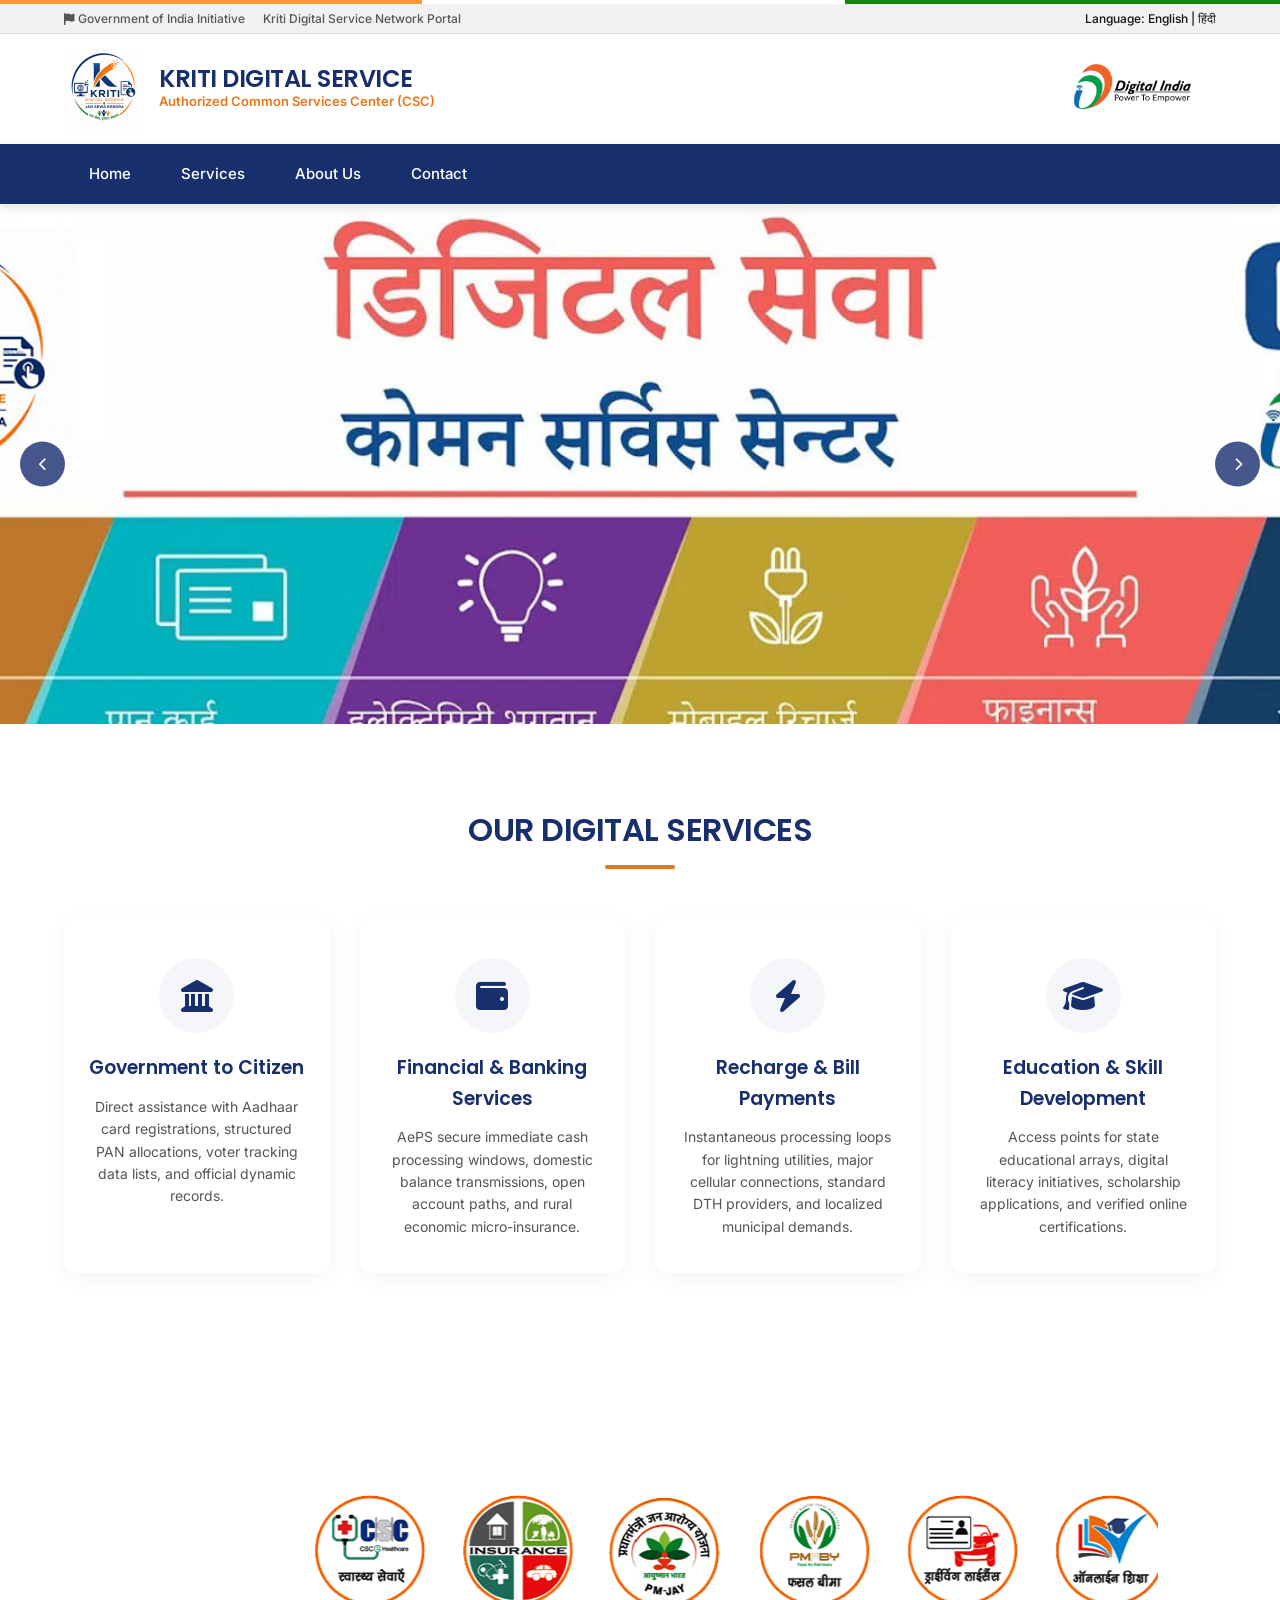
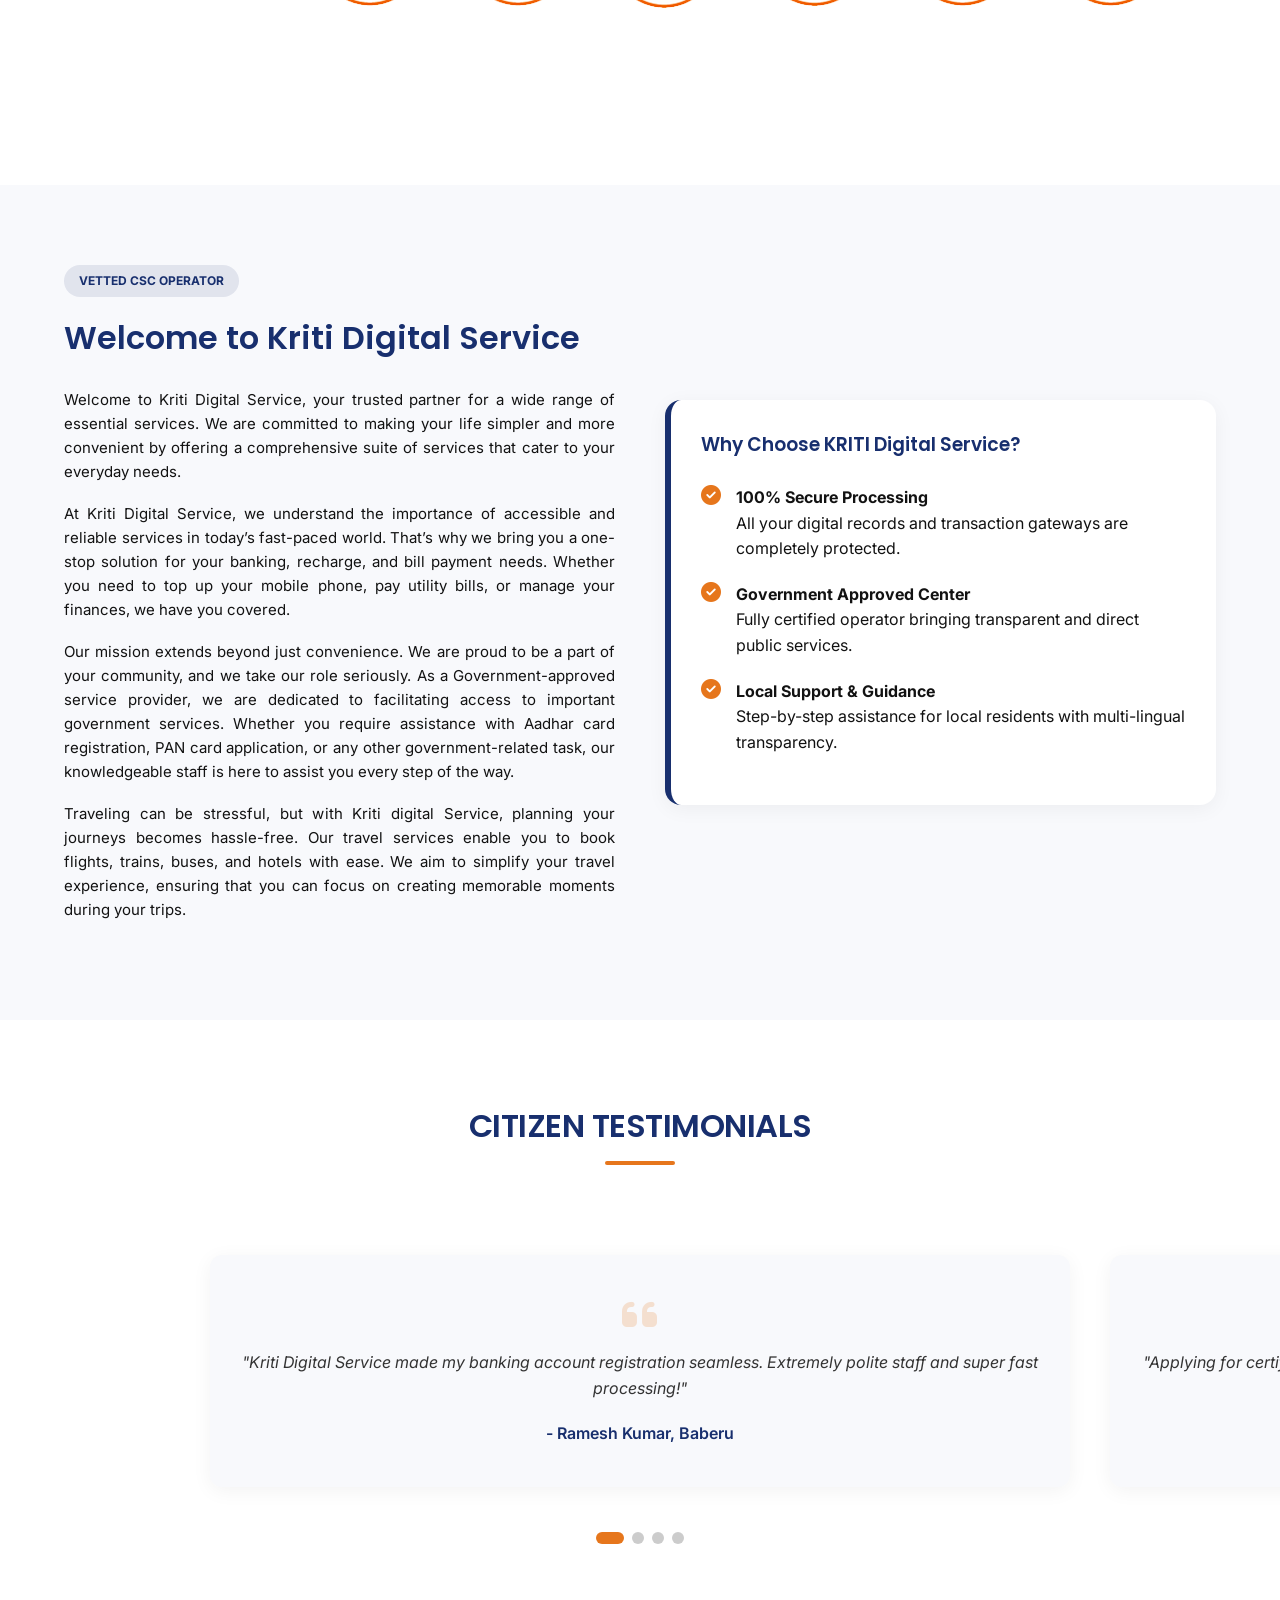
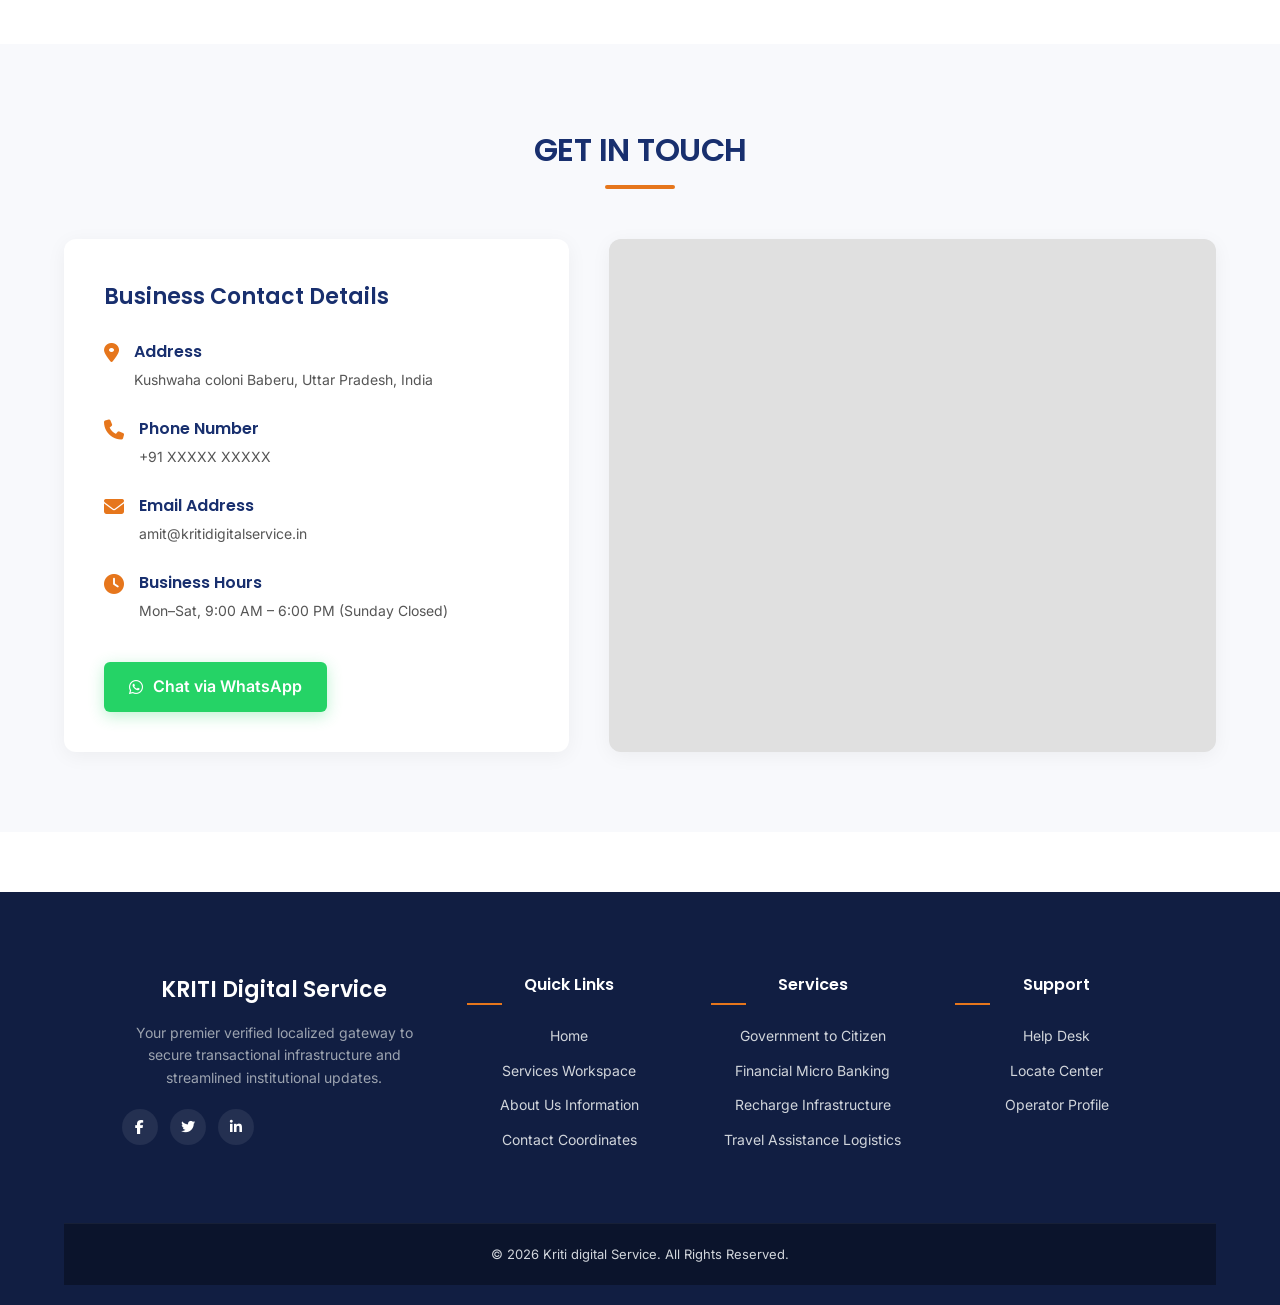
==== kritidigitalservice/index.html @ 4e26a3b1 "update new website" ====
<!DOCTYPE html>
<html lang="en">
<head>
    <meta charset="UTF-8">
    <meta name="viewport" content="width=device-width, initial-scale=1.0">
    <title>KRITI Digital Service - Kriti Digital Service Portal</title>
    <!-- FontAwesome for High Quality Government Style Icons -->
    <link rel="stylesheet" href="https://cdnjs.cloudflare.com/ajax/libs/font-awesome/6.4.0/css/all.min.css">
    <!-- Google Fonts for Professional Typography -->
    <link rel="preconnect" href="https://fonts.googleapis.com">
    <link rel="preconnect" href="https://fonts.gstatic.com" crossorigin>
    <link href="https://fonts.googleapis.com/css2?family=Inter:wght@400;500;600;700&family=Poppins:wght@500;600;700&display=swap" rel="stylesheet">
    <link rel="stylesheet" href="./style.css">
</head>
<body>

    <!-- Tricolor Government Visual Ribbon Accent -->
    <div class="gov-flag-strip"></div>
    <div class="gov-top-bar">
        <div class="gov-links">
            <span><i class="fa-solid fa-flag"></i> Government of India Initiative</span>
            <span>Kriti Digital Service Network Portal</span>
        </div>
        <div>Language: English | हिंदी</div>
    </div>

    <!-- Official Branding Header Workspace -->
    <header class="identity-header">
        <div class="logo-box">
            <!-- Left Logo requested by User matching exact file name -->
            <img src="./images/csc_center_logo.jpg" alt="KRITI Digital Service Logo" class="logo-left">
            <div class="header-title-text">
                <h1>KRITI Digital Service</h1>
                <p>Authorized Common Services Center (CSC)</p>
            </div>
        </div>
        <!-- Right Digital India/CSC emblem representation -->

         <div class="logo-box">
            <!-- Left Logo requested by User matching exact file name -->
            <img src="./images/Digital-india-black.jpg" alt="digital_india" class="logo-left">
        </div>
    </header>

    <!-- Navigation Bar Container Component -->
    <div class="navbar-container">
        <nav class="navbar">
            <button class="hamburger" id="menuToggle" aria-label="Toggle Menu">
                <i class="fa-solid fa-bars"></i>
            </button>
            <ul class="nav-menu" id="navMenu">
                <li class="nav-item"><a href="index.html">Home</a></li>
                <li class="nav-item"><a href="index.html#services">Services</a></li>
                <li class="nav-item"><a href="index.html#about">About Us</a></li>
                <li class="nav-item"><a href="index.html#contact">Contact</a></li>
            </ul>
        </nav>
    </div>

    <!-- Full-Width Hero Slider Presentation -->
    <section id="home" class="hero-section">
        <div class="slider-container">
            <!-- Slide 1: Government to Citizen -->
            <div class="slide active">
                <div class="slide-image-overlay"></div>
                <img src="./images/CSC-Banner1.jpg" alt="Government Services">
                <!-- <div class="slide-content">
                    <h2>Government to Citizen Services</h2>
                    <p>Apply flawlessly for Aadhaar tracking, PAN Cards, certificates, and critical government schemas instantly.</p>
                    <a href="#services" class="btn-cta">Explore Services</a>
                </div> -->
            </div>
            <!-- Slide 2: Financial Services -->
            <div class="slide">
                <div class="slide-image-overlay"></div>
                <img src="./images/CSC-Banner2.jpg" alt="Banking Services">
                <!-- <div class="slide-content">
                    <h2>Financial & Banking Access</h2>
                    <p>Secure micro-banking operations, safe cash deposits, micro-withdrawals, and multi-tier pension management paths.</p>
                    <a href="#services" class="btn-cta">View Details</a>
                </div> -->
            </div>
            <!-- Slide 3: Utilities & Payments -->
            <div class="slide">
                <div class="slide-image-overlay"></div>
                <img src="./images/CSC-Banner3.jpg" alt="Recharges and Bill Payments">
                <!-- <div class="slide-content">
                    <h2>Instant Utilities & Recharges</h2>
                    <p>Fulfill electricity metrics, pipeline water distribution bills, mobile connections, and broadband configurations.</p>
                    <a href="#services" class="btn-cta">Pay Bills Now</a>
                </div> -->
            </div>
        </div>
        <button class="slider-btn prev-btn" id="prevSlide"><i class="fa-solid fa-chevron-left"></i></button>
        <button class="slider-btn next-btn" id="nextSlide"><i class="fa-solid fa-chevron-right"></i></button>
    </section>

    <!-- Modern Core Services Grid View Section -->
    <section id="services" class="section-padding">
        <div class="section-title">
            <h2>Our Digital Services</h2>
        </div>
        <div class="services-grid">
            <div class="service-card fade-in-up">
                <div class="service-icon-box"><i class="fa-solid fa-landmark"></i></div>
                <h3>Government to Citizen</h3>
                <p>Direct assistance with Aadhaar card registrations, structured PAN allocations, voter tracking data lists, and official dynamic records.</p>
            </div>
            <div class="service-card fade-in-up">
                <div class="service-icon-box"><i class="fa-solid fa-wallet"></i></div>
                <h3>Financial & Banking Services</h3>
                <p>AePS secure immediate cash processing windows, domestic balance transmissions, open account paths, and rural economic micro-insurance.</p>
            </div>
            <div class="service-card fade-in-up">
                <div class="service-icon-box"><i class="fa-solid fa-bolt"></i></div>
                <h3>Recharge & Bill Payments</h3>
                <p>Instantaneous processing loops for lightning utilities, major cellular connections, standard DTH providers, and localized municipal demands.</p>
            </div> 
            <div class="service-card fade-in-up">
                <div class="service-icon-box"><i class="fa-solid fa-graduation-cap"></i></div>
                <h3>Education & Skill Development</h3>
                <p>Access points for state educational arrays, digital literacy initiatives, scholarship applications, and verified online certifications.</p>
            </div>
        </div>
        <div class="section-padding">
            <marquee behavior="scroll" direction="left" scrollamount="4" class="services-marquee"> 
            <img src="./images/service1.png" alt="Our Services" class="services-graphic fade-in-up">
            </marquee>
              <marquee behavior="scroll" direction="right" scrollamount="6" class="services-marquee"> 
            <img src="./images/service2.png" alt="Our Services" class="services-graphic fade-in-up">
            </marquee>
        </div>
    </section>

    <!-- Comprehensive Professional About Us Segment -->
    <section id="about" class="section-padding about-section">
        <div class="about-wrapper">
            <div class="about-content fade-in-up">
                <div class="gov-badge">Vetted CSC Operator</div>
                <h2 style="margin-bottom: 25px; font-size: 32px;">Welcome to Kriti Digital Service</h2>
                <p>Welcome to Kriti Digital Service, your trusted partner for a wide range of essential services. We are committed to making your life simpler and more convenient by offering a comprehensive suite of services that cater to your everyday needs.</p>
                <p>At Kriti Digital Service, we understand the importance of accessible and reliable services in today’s fast-paced world. That’s why we bring you a one-stop solution for your banking, recharge, and bill payment needs. Whether you need to top up your mobile phone, pay utility bills, or manage your finances, we have you covered.</p>
                <p>Our mission extends beyond just convenience. We are proud to be a part of your community, and we take our role seriously. As a Government-approved service provider, we are dedicated to facilitating access to important government services. Whether you require assistance with Aadhar card registration, PAN card application, or any other government-related task, our knowledgeable staff is here to assist you every step of the way.</p>
                <p>Traveling can be stressful, but with Kriti digital Service, planning your journeys becomes hassle-free. Our travel services enable you to book flights, trains, buses, and hotels with ease. We aim to simplify your travel experience, ensuring that you can focus on creating memorable moments during your trips.</p>
                <!-- <p>What sets us apart is our unwavering commitment to customer satisfaction. We believe that excellent service is the cornerstone of our business, and we continually strive to exceed your expectations. Our dedicated team is always ready to assist you, whether you have a query, need assistance with a transaction, or require guidance on any of our services.</p> -->
            </div>
            <div class="about-graphic-box fade-in-up">
                 <h3 style="margin-bottom: 15px;">Why Choose KRITI Digital Service?</h3>
                <ul style="list-style: none; padding-top: 10px;">
                    <li style="margin-bottom: 20px; display: flex; gap: 15px;"><i class="fa-solid fa-circle-check" style="color: var(--secondary-color); font-size: 20px;"></i> <div><strong>100% Secure Processing</strong><br>All your digital records and transaction gateways are completely protected.</div></li>
                    <li style="margin-bottom: 20px; display: flex; gap: 15px;"><i class="fa-solid fa-circle-check" style="color: var(--secondary-color); font-size: 20px;"></i> <div><strong>Government Approved Center</strong><br>Fully certified operator bringing transparent and direct public services.</div></li>
                    <li style="margin-bottom: 20px; display: flex; gap: 15px;"><i class="fa-solid fa-circle-check" style="color: var(--secondary-color); font-size: 20px;"></i> <div><strong>Local Support & Guidance</strong><br>Step-by-step assistance for local residents with multi-lingual transparency.</div></li>
                </ul>
                
            </div>
        </div> 
    </section>

    <!-- Professional 4-Unit Testimonial Slider Workspace -->
    <section class="section-padding testimonials-section">
        <div class="section-title">
            <h2>Citizen Testimonials</h2>
        </div>
        <div class="testimonial-slider">
            <div class="testimonial-track" id="testimonialTrack">
                <!-- Slide 1 -->
                <div class="testimonial-slide">
                    <div class="testimonial-card">
                        <i class="fa-solid fa-quote-left quote-icon"></i>
                        <p class="testimonial-text">"Kriti Digital Service made my banking account registration seamless. Extremely polite staff and super fast processing!"</p>
                        <p class="testimonial-author">- Ramesh Kumar, Baberu</p>
                    </div>
                </div>
                <!-- Slide 2 -->
                <div class="testimonial-slide">
                    <div class="testimonial-card">
                        <i class="fa-solid fa-quote-left quote-icon"></i>
                        <p class="testimonial-text">"Applying for certificate updates used to take weeks. At this Kriti Digital Service, it was executed efficiently within minutes."</p>
                        <p class="testimonial-author">- Sunita Devi, Kushwaha Colony</p>
                    </div>
                </div>
                <!-- Slide 3 -->
                <div class="testimonial-slide">
                    <div class="testimonial-card">
                        <i class="fa-solid fa-quote-left quote-icon"></i>
                        <p class="testimonial-text">"I regularly visit Kriti Digital for utility electricity bill clearing and mobile network packages. Absolutely pristine transactions."</p>
                        <p class="testimonial-author">- Anil Prajapati, Local Trader</p>
                    </div>
                </div>
                <!-- Slide 4 -->
                <div class="testimonial-slide">
                    <div class="testimonial-card">
                        <i class="fa-solid fa-quote-left quote-icon"></i>
                        <p class="testimonial-text">"Outstanding planning assistance for long-distance train and travel documentation. Truly reliable support structure."</p>
                        <p class="testimonial-author">- Rajesh Singh, Teacher</p>
                    </div>
                </div>
            </div>
            <div class="testimonial-dots" id="testimonialDots"></div>
        </div>
    </section>

    <!-- Fully Operational Contact & Structural Map Segment -->
    <section id="contact" class="section-padding contact-section">
        <div class="section-title">
            <h2>Get In Touch</h2>
        </div>
        <div class="contact-grid">
            <div class="contact-info-card fade-in-up">
                <h3 style="margin-bottom: 25px; font-size: 22px;">Business Contact Details</h3>
                
                <div class="contact-item">
                    <i class="fa-solid fa-location-dot"></i>
                    <div>
                        <h4>Address</h4>
                        <p>Kushwaha coloni Baberu, Uttar Pradesh, India</p>
                    </div>
                </div>
                
                <div class="contact-item">
                    <i class="fa-solid fa-phone"></i>
                    <div>
                        <h4>Phone Number</h4>
                        <p>+91 XXXXX XXXXX</p>
                    </div>
                </div>
                
                <div class="contact-item">
                    <i class="fa-solid fa-envelope"></i>
                    <div>
                        <h4>Email Address</h4>
                        <p>amit@kritidigitalservice.in</p>
                    </div>
                </div>
                
                <div class="contact-item">
                    <i class="fa-solid fa-clock"></i>
                    <div>
                        <h4>Business Hours</h4>
                        <p>Mon–Sat, 9:00 AM – 6:00 PM (Sunday Closed)</p>
                    </div>
                </div>

                <!-- WhatsApp Quick Action Trigger -->
                <a href="https://wa.me/910000000000" target="_blank" class="btn-whatsapp">
                    <i class="fa-brands fa-whatsapp"></i> Chat via WhatsApp
                </a>
            </div>
            
            <!-- Standard Map Representation Frame Box -->
            <div class="map-placeholder fade-in-up">
                <!-- Fallback to a pristine geographic coordinates framework matching specified Baberu zone -->
                <iframe src="https://www.google.com/maps/embed?pb=!1m18!1m12!1m3!1d14341.229188094676!2d80.543594!3d25.544837!2m3!1f0!2f0!3f0!3m2!1i1024!2i768!4f13.1!3m3!1m2!1s0x399c7504db6c4e73%3A0x6b4ef8d77c4be4bd!2sBaberu%2C%20Uttar%20Pradesh!5e0!3m2!1sen!2sin!4v1700000000000!5m2!1sen!2sin" allowfullscreen="" loading="lazy" referrerpolicy="no-referrer-when-downgrade"></iframe>
            </div>
        </div>
    </section>

    <!-- Structural Standard Footer Element -->
    <footer>
        <div class="footer-top">
            <div class="footer-brand">
                <h3>KRITI Digital Service</h3>
                <p>Your premier verified localized gateway to secure transactional infrastructure and streamlined institutional updates.</p>
                <div class="footer-socials">
                    <a href="#" aria-label="Facebook Link"><i class="fa-brands fa-facebook-f"></i></a>
                    <a href="#" aria-label="Twitter Link"><i class="fa-brands fa-twitter"></i></a>
                    <a href="#" aria-label="LinkedIn Link"><i class="fa-brands fa-linkedin-in"></i></a>
                </div>
            </div>
            <div class="footer-links">
                <h4>Quick Links</h4>
                <ul>
                    <li><a href="#home">Home</a></li>
                    <li><a href="#services">Services Workspace</a></li>
                    <li><a href="#about">About Us Information</a></li>
                    <li><a href="#contact">Contact Coordinates</a></li>
                </ul>
            </div>
            <div class="footer-links">
                <h4>Services</h4>
                <ul>
                    <li><a href="#services">Government to Citizen</a></li>
                    <li><a href="#services">Financial Micro Banking</a></li>
                    <li><a href="#services">Recharge Infrastructure</a></li>
                    <li><a href="#services">Travel Assistance Logistics</a></li>
                </ul>
            </div>
            <div class="footer-links">
                <h4>Support</h4>
                <ul>
                    <li><a href="#contact">Help Desk</a></li>
                    <li><a href="#contact">Locate Center</a></li>
                    <li><a href="#about">Operator Profile</a></li>
                </ul>
            </div>
        </div>
        <div class="footer-bottom">
            <p>&copy; 2026 Kriti digital Service. All Rights Reserved.</p>
        </div>
    </footer>

    <!-- INTERACTIVE FUNCTIONAL JAVASCRIPT LOGIC -->
    <script>
        // --- MOBILE NAVBAR HAMBURGER TOGGLE ---
        const menuToggle = document.getElementById('menuToggle');
        const navMenu = document.getElementById('navMenu');
        
        menuToggle.addEventListener('click', () => {
            navMenu.classList.toggle('open');
        });

        // Close menu automatically on layout navigation selection
        document.querySelectorAll('.nav-item a').forEach(link => {
            link.addEventListener('click', () => {
                navMenu.classList.remove('open');
                document.querySelectorAll('.nav-item').forEach(item => item.classList.remove('active'));
                link.parentElement.classList.add('active');
            });
        });

        // --- HERO AUTOMATED IMAGE CROSSFADE SLIDER ---
        const slides = document.querySelectorAll('.slide');
        const prevSlideBtn = document.getElementById('prevSlide');
        const nextSlideBtn = document.getElementById('nextSlide');
        let currentSlide = 0;
        let slideInterval = setInterval(nextSlide, 6000);

        function showSlide(index) {
            slides[currentSlide].classList.remove('active');
            currentSlide = (index + slides.length) % slides.length;
            slides[currentSlide].classList.add('active');
        }

        function nextSlide() {
            showSlide(currentSlide + 1);
        }

        function prevSlide() {
            showSlide(currentSlide - 1);
        }

        nextSlideBtn.addEventListener('click', () => {
            nextSlide();
            resetSliderTimer();
        });

        prevSlideBtn.addEventListener('click', () => {
            prevSlide();
            resetSliderTimer();
        });

        function resetSliderTimer() {
            clearInterval(slideInterval);
            slideInterval = setInterval(nextSlide, 6000);
        }

        // --- TESTIMONIAL CAROUSEL ENGINE ---
        const track = document.getElementById('testimonialTrack');
        const testimonialSlides = document.querySelectorAll('.testimonial-slide');
        const dotsContainer = document.getElementById('testimonialDots');
        let currentTestimonial = 0;

        // Dynamic Dot Indicators Generation Loop
        testimonialSlides.forEach((_, idx) => {
            const dot = document.createElement('div');
            dot.classList.add('dot');
            if (idx === 0) dot.classList.add('active');
            dot.addEventListener('click', () => jumpToTestimonial(idx));
            dotsContainer.appendChild(dot);
        });

        const dots = document.querySelectorAll('.dot');

        function jumpToTestimonial(index) {
            currentTestimonial = index;
            track.style.transform = `translateX(-${index * 100}%)`;
            dots.forEach(d => d.classList.remove('active'));
            dots[index].classList.add('active');
        }

        // Auto Scroll Testimonials
        setInterval(() => {
            let nextIndex = (currentTestimonial + 1) % testimonialSlides.length;
            jumpToTestimonial(nextIndex);
        }, 5000);

        // --- SMOOTH SCROLL SCROLL-SPY INTERSECTION OBSERVER ---
        const elementsToAnimate = document.querySelectorAll('.fade-in-up');
        const observerOptions = {
            threshold: 0.1,
            rootMargin: "0px 0px -50px 0px"
        };

        const animationObserver = new IntersectionObserver((entries, observer) => {
            entries.forEach(entry => {
                if (entry.isIntersecting) {
                    entry.target.classList.add('appear');
                    observer.unobserve(entry.target);
                }
            });
        }, observerOptions);

        elementsToAnimate.forEach(el => animationObserver.observe(el));
    </script>
</body>
</html>
---- kritidigitalservice/style.css ----
/* --- GLOBAL VARIABLES & RESET --- */
 :root {
     --primary-color: #182F6E;
     --secondary-color: #E6761C;
     --text-color: #121212;
     --bg-light: #F8F9FC;
     --white: #FFFFFF;
     --shadow-soft: 0 4px 20px rgba(0, 0, 0, 0.05);
     --shadow-hover: 0 10px 30px rgba(24, 47, 110, 0.12);
     --transition-smooth: all 0.3s cubic-bezier(0.25, 0.8, 0.25, 1);
 }

 * {
     margin: 0;
     padding: 0;
     box-sizing: border-box;
     scroll-behavior: smooth;
 }

 body {
     font-family: 'Inter', sans-serif;
     color: var(--text-color);
     background-color: var(--white);
     line-height: 1.6;
     overflow-x: hidden;
 }

 /* --- TYPOGRAPHY --- */
 h1,
 h2,
 h3,
 h4,
 h5,
 h6 {
     font-family: 'Poppins', sans-serif;
     color: var(--primary-color);
     font-weight: 600;
 }

 a {
     text-style: none;
     text-decoration: none;
     color: inherit;
 }

 /* --- GOVERNMENT TOP RIBBON BAR --- */
 .gov-top-bar {
     background: #f1f1f1;
     font-size: 12px;
     padding: 5px 5%;
     display: flex;
     justify-content: space-between;
     align-items: center;
     border-bottom: 1px solid #e0e0e0;
     font-weight: 500;
 }

 .gov-flag-strip {
     height: 4px;
     width: 100%;
     background: linear-gradient(to right, #FF9933 33%, #FFFFFF 33%, #FFFFFF 66%, #138808 66%);
 }

 .gov-links span {
     margin-right: 15px;
     color: #555;
 }

 /* --- MAIN IDENTITY HEADER --- */
 .identity-header {
     padding: 15px 5%;
     display: flex;
     justify-content: space-between;
     align-items: center;
     background: var(--white);
 }

 .logo-box {
     display: flex;
     align-items: center;
     gap: 15px;
 }

 .logo-left {
     height: 80px;
     width: auto;
     object-fit: contain;
 }

 .logo-right {
     height: 65px;
     width: auto;
     object-fit: contain;
 }

 .header-title-text h1 {
     font-size: 24px;
     letter-spacing: -0.5px;
     text-transform: uppercase;
 }

 .header-title-text p {
     font-size: 13px;
     color: var(--secondary-color);
     font-weight: 600;
 }

 /* --- STICKY NAVIGATION BAR --- */
 .navbar-container {
     position: sticky;
     top: 0;
     z-index: 1000;
     background: var(--primary-color);
     box-shadow: 0 4px 10px rgba(0, 0, 0, 0.1);
 }

 .navbar {
     display: flex;
     justify-content: space-between;
     align-items: center;
     max-width: 1400px;
     margin: 0 auto;
     padding: 0 5%;
 }

 .nav-menu {
     display: flex;
     list-style: none;
 }

 .nav-item a {
     display: block;
     padding: 18px 25px;
     color: var(--white);
     font-weight: 500;
     font-size: 15px;
     transition: var(--transition-smooth);
     position: relative;
 }

 .nav-item a::after {
     content: '';
     position: absolute;
     bottom: 0;
     left: 50%;
     width: 0;
     height: 4px;
     background: var(--secondary-color);
     transition: var(--transition-smooth);
     transform: translateX(-50%);
 }

 .nav-item a:hover::after,
 .nav-item.active a::after {
     width: 100%;
 }

 .nav-item a:hover {
     background: rgba(255, 255, 255, 0.05);
 }

 /* Mobile Menu Hamburger */
 .hamburger {
     display: none;
     cursor: pointer;
     background: none;
     border: none;
     color: var(--white);
     font-size: 24px;
     padding: 15px 0;
 }

 /* --- HERO SLIDER SECTION --- */
 .hero-section {
     position: relative;
     height: 520px;
     background: #eef2f7;
     overflow: hidden;
 }

 .slider-container {
     position: relative;
     width: 100%;
     height: 100%;
 }

 .slide {
     position: absolute;
     top: 0;
     left: 0;
     width: 100%;
     height: 100%;
     opacity: 0;
     visibility: hidden;
     transition: opacity 0.8s ease-in-out, visibility 0.8s ease-in-out;
     display: flex;
     align-items: center;
 }

 .slide.active {
     opacity: 1;
     visibility: visible;
 }

 .slide-image-overlay {
     display: none;
     position: absolute;
     top: 0;
     left: 0;
     width: 100%;
     height: 100%;
     /* background: linear-gradient(90deg, rgba(255, 255, 255, 0.95) 40%, rgba(255, 255, 255, 0.2) 100%); */
     /* z-index: 1; */
 }

 .slide img {
     position: absolute;
     right: 0;
     top: 0;
     width: 100%;
     height: 65vh;
     object-fit: cover;
     z-index: 0;
 }

 /* .slide-content {
     position: relative;
     z-index: 2;
     max-width: 600px;
     padding: 0 5%;
     margin-left: 5%;
     transform: translateY(20px);
     transition: transform 0.8s ease;
 }

 .slide.active .slide-content {
     transform: translateY(0);
 }

 .slide-content h2 {
     font-size: 42px;
     line-height: 1.2;
     margin-bottom: 15px;
 }

 .slide-content p {
     font-size: 16px;
     color: #444;
     margin-bottom: 25px;
 } */

 /* Interactive CTA Buttons */
 .btn-cta {
     display: inline-block;
     background: var(--secondary-color);
     color: var(--white);
     padding: 12px 30px;
     font-weight: 600;
     border-radius: 6px;
     border: none;
     cursor: pointer;
     box-shadow: 0 4px 15px rgba(230, 118, 28, 0.3);
     transition: var(--transition-smooth);
 }

 .btn-cta:hover {
     background: #cc6310;
     transform: translateY(-2px);
     box-shadow: 0 6px 20px rgba(230, 118, 28, 0.4);
 }

 /* Slider Controls */
 .slider-btn {
     position: absolute;
     top: 50%;
     transform: translateY(-50%);
     background: rgba(24, 47, 110, 0.8);
     color: var(--white);
     border: none;
     width: 45px;
     height: 45px;
     border-radius: 50%;
     cursor: pointer;
     z-index: 10;
     transition: var(--transition-smooth);
 }

 .slider-btn:hover {
     background: var(--secondary-color);
 }

 .prev-btn {
     left: 20px;
 }

 .next-btn {
     right: 20px;
 }

 /* --- CORE SERVICES SECTION --- */
 .section-padding {
     padding: 80px 5%;
     max-width: 1400px;
     margin: 0 auto;
 }

 .section-title {
     text-align: center;
     margin-bottom: 50px;
     position: relative;
 }

 .section-title h2 {
     font-size: 32px;
     margin-bottom: 10px;
     text-transform: uppercase;
     letter-spacing: -0.5px;
 }

 .section-title::after {
     content: '';
     display: block;
     width: 70px;
     height: 4px;
     background: var(--secondary-color);
     margin: 0 auto;
     border-radius: 2px;
 }

 .services-grid {
     display: grid;
     grid-template-columns: repeat(auto-fit, minmax(250px, 1fr));
     gap: 30px;
 }

 .service-card {
     background: var(--white);
     border-radius: 12px;
     padding: 35px 25px;
     text-align: center;
     box-shadow: var(--shadow-soft);
     border-top: 4px solid transparent;
     transition: var(--transition-smooth);
     display: flex;
     flex-direction: column;
     align-items: center;
 }

 .service-card:hover {
     transform: translateY(-8px);
     box-shadow: var(--shadow-hover);
     border-top-color: var(--secondary-color);
 }

 .service-icon-box {
     width: 75px;
     height: 75px;
     background: #f4f6fa;
     border-radius: 50%;
     display: flex;
     align-items: center;
     justify-content: center;
     margin-bottom: 20px;
     transition: var(--transition-smooth);
 }

 .service-icon-box i {
     font-size: 32px;
     color: var(--primary-color);
 }

 .service-card:hover .service-icon-box {
     background: var(--primary-color);
 }

 .service-card:hover .service-icon-box i {
     color: var(--white);
 }

 .service-card h3 {
     font-size: 19px;
     margin-bottom: 12px;
     font-weight: 600;
 }

 .service-card p {
     font-size: 14px;
     color: #555;
 }

 /* --- ABOUT US SECTION (LIGHT/WHITE ACCENT) --- */
 .about-section {
     background-color: var(--bg-light);
 }

 .about-wrapper {
     display: grid;
     grid-template-columns: repeat(auto-fit, minmax(250px, 1fr));
     gap: 50px;
     align-items: center;
 }

 .about-content p {
     margin-bottom: 18px;
     color: var(--text-color);
     text-align: justify;
     font-size: 15px;
 }

 .about-graphic-box {
     background: var(--white);
     padding: 30px;
     border-radius: 16px;
     box-shadow: var(--shadow-soft);
     border-left: 6px solid var(--primary-color);
 }

 .gov-badge {
     display: inline-block;
     background: rgba(24, 47, 110, 0.1);
     color: var(--primary-color);
     padding: 6px 15px;
     font-weight: 700;
     border-radius: 50px;
     font-size: 12px;
     margin-bottom: 15px;
     text-transform: uppercase;
 }

 /* --- TESTIMONIAL SLIDER VIEW --- */
 .testimonials-section {
     overflow: hidden;
     background: var(--white);
 }

 .testimonial-slider {
     max-width: 900px;
     margin: 0 auto;
     position: relative;
     padding: 20px 0;
 }

 .testimonial-track {
     display: flex;
     transition: transform 0.5s ease-in-out;
 }

 .testimonial-slide {
     min-width: 100%;
     padding: 20px;
     box-sizing: border-box;
     text-align: center;
 }

 .testimonial-card {
     background: var(--bg-light);
     padding: 40px 30px;
     border-radius: 12px;
     box-shadow: var(--shadow-soft);
     position: relative;
 }

 .testimonial-card i.quote-icon {
     font-size: 40px;
     color: rgba(230, 118, 28, 0.2);
     margin-bottom: 15px;
 }

 .testimonial-text {
     font-style: italic;
     font-size: 16px;
     margin-bottom: 20px;
     color: #333;
 }

 .testimonial-author {
     font-weight: 600;
     color: var(--primary-color);
 }

 .testimonial-dots {
     display: flex;
     justify-content: center;
     gap: 8px;
     margin-top: 25px;
 }

 .dot {
     width: 12px;
     height: 12px;
     background: #ccc;
     border-radius: 50%;
     cursor: pointer;
     transition: var(--transition-smooth);
 }

 .dot.active {
     background: var(--secondary-color);
     width: 28px;
     border-radius: 6px;
 }

 /* --- CONTACT & MAP SECTION --- */
 .contact-section {
     background-color: var(--bg-light);
 }

 .contact-grid {
     display: grid;
     grid-template-columns: 1fr 1.2fr;
     gap: 40px;
 }

 .contact-info-card {
     background: var(--white);
     padding: 40px;
     border-radius: 12px;
     box-shadow: var(--shadow-soft);
 }

 .contact-item {
     display: flex;
     gap: 15px;
     margin-bottom: 25px;
     align-items: flex-start;
 }

 .contact-item i {
     font-size: 20px;
     color: var(--secondary-color);
     margin-top: 4px;
 }

 .contact-item h4 {
     font-size: 16px;
     margin-bottom: 4px;
 }

 .contact-item p {
     color: #555;
     font-size: 14px;
 }

 /* WhatsApp CTA Action */
 .btn-whatsapp {
     display: inline-flex;
     align-items: center;
     gap: 10px;
     background: #25D366;
     color: white;
     padding: 12px 25px;
     border-radius: 6px;
     font-weight: 600;
     margin-top: 15px;
     box-shadow: 0 4px 15px rgba(37, 211, 102, 0.3);
     transition: var(--transition-smooth);
 }

 .btn-whatsapp:hover {
     background: #1ebd58;
     transform: translateY(-2px);
 }

 .map-placeholder {
     border-radius: 12px;
     overflow: hidden;
     box-shadow: var(--shadow-soft);
     min-height: 350px;
     background: #e0e0e0;
     position: relative;
 }

 .map-placeholder iframe {
     width: 100%;
     height: 100%;
     border: 0;
 }

 /* --- FOOTER --- */
 footer {
     background: #111e42;
     /* Clean deep professional tone matching primary scheme */
     color: #d1d5db;
     font-size: 14px;
 }

 .footer-top {
     padding: 60px 5%;
     max-width: 1400px;
     margin: 0 auto;
     display: grid;
     grid-template-columns: 1.5fr 1fr 1fr 1fr;
     gap: 40px;
 }

 .footer-brand h3 {
     color: var(--white);
     margin-bottom: 15px;
     font-size: 22px;
 }

 .footer-brand p {
     margin-bottom: 20px;
     color: #9ca3af;
 }

 .footer-socials {
     display: flex;
     gap: 12px;
 }

 .footer-socials a {
     width: 36px;
     height: 36px;
     border-radius: 50%;
     background: rgba(255, 255, 255, 0.08);
     display: flex;
     align-items: center;
     justify-content: center;
     color: var(--white);
     transition: var(--transition-smooth);
 }

 .footer-socials a:hover {
     background: var(--secondary-color);
     transform: translateY(-3px);
 }

 .footer-links h4 {
     color: var(--white);
     margin-bottom: 20px;
     font-size: 16px;
     position: relative;
     padding-bottom: 8px;
 }

 .footer-links h4::after {
     content: '';
     position: absolute;
     bottom: 0;
     left: 0;
     width: 35px;
     height: 2px;
     background: var(--secondary-color);
 }

 .footer-links ul {
     list-style: none;
 }

 .footer-links ul li {
     margin-bottom: 12px;
 }

 .footer-links ul li a {
     transition: var(--transition-smooth);
 }

 .footer-links ul li a:hover {
     color: var(--secondary-color);
     padding-left: 5px;
 }

 .footer-bottom {
     background: #0b142c;
     padding: 20px 5%;
     text-align: center;
     border-top: 1px solid rgba(255, 255, 255, 0.05);
     font-size: 13px;
 }

 /* --- ANIMATION UTILITIES --- */
 .fade-in-up {
     opacity: 0;
     transform: translateY(30px);
     transition: opacity 0.8s ease out, transform 0.8s ease out;
 }

 .fade-in-up.appear {
     opacity: 1;
     transform: translateY(0);
 }

 /* --- RESPONSIVE MEDIA QUERIES --- */
 @media (max-width: 1024px) {

     .about-wrapper,
     .contact-grid {
         grid-template-columns: 1fr;
     }

     .footer-top {
         grid-template-columns: 1fr 1fr;
     }

     .slide h2 {
         font-size: 32px;
     }
 }

 @media (max-width: 768px) {
     .gov-top-bar {
         display: none;
     }

     .identity-header {
         flex-direction: column;
         gap: 15px;
         text-align: center;
     }

     .logo-right {
         display: none;
     }

     /* Hide secondary logo on tiny mobile devices */

     .hamburger {
         display: block;
     }

     .nav-menu {
         display: none;
         flex-direction: column;
         width: 100%;
         background: var(--primary-color);
         border-top: 1px solid rgba(255, 255, 255, 0.1);
     }

     .nav-menu.open {
         display: flex;
     }

     .nav-item a {
         padding: 15px 20px;
         border-bottom: 1px solid rgba(255, 255, 255, 0.05);
     }

     .slide img {
         width: 100%;
         opacity: 0.25;
     }

     .slide-image-overlay {
         /* background: linear-gradient(180deg, rgba(255, 255, 255, 0.9) 0%, rgba(255, 255, 255, 0.95) 100%); */
     }

     .slide-content {
         margin-left: 0;
         max-width: 100%;
         text-align: center;
     }

     .footer-top {
         grid-template-columns: 1fr;
     }
 }

 /* GOVT RIBBON & HEADER */
        .gov-flag-strip { height: 4px; width: 100%; background: linear-gradient(to right, #FF9933 33%, #FFFFFF 33%, #FFFFFF 66%, #138808 66%); }
        .gov-top-bar { background: #f1f1f1; font-size: 12px; padding: 5px 5%; display: flex; justify-content: space-between; align-items: center; border-bottom: 1px solid #e0e0e0; font-weight: 500; }
        .identity-header { padding: 15px 5%; display: flex; justify-content: space-between; align-items: center; background: var(--white); }
        .logo-box { display: flex; align-items: center; gap: 15px; }
        .logo-left { height: 80px; width: auto; object-fit: contain; }
        .logo-right { height: 65px; width: auto; }
        .header-title-text h1 { font-size: 24px; text-transform: uppercase; line-height: 1;}
        .header-title-text p { font-size: 13px; color: var(--secondary-color); font-weight: 600; }

        /* NAVBAR */
        .navbar-container { position: sticky; top: 0; z-index: 1000; background: var(--primary-color); }
        .navbar { display: flex; padding: 0 5%; max-width: 1400px; margin: 0 auto; }
        .nav-menu { display: flex; list-style: none; }
        .nav-item a { display: block; padding: 18px 25px; color: var(--white); font-weight: 500; font-size: 15px; transition: var(--transition-smooth); }
        .nav-item a:hover { background: rgba(255,255,255,0.05); color: var(--secondary-color); }

        /* INNER SERVICE BANNER */
        .service-banner {
            position: relative;
            height: 300px;
            background-size: cover;
            background-position: center;
            display: flex;
            align-items: center;
            padding: 0 5%;
        }
        .banner-overlay {
            position: absolute;
            top: 0; left: 0; width: 100%; height: 100%;
            background: linear-gradient(90deg, rgba(24, 47, 110, 0.95) 30%, rgba(24, 47, 110, 0.4) 100%);
            z-index: 1;
        }
        .banner-content { position: relative; z-index: 2; color: var(--white); max-width: 800px; }
        .banner-content h2 { color: var(--white); font-size: 38px; margin-bottom: 10px; }
        .breadcrumb { font-size: 14px; color: rgba(255,255,255,0.7); }
        .breadcrumb a { color: var(--secondary-color); font-weight: 600; }

        /* MAIN CONTENT STRUCTURE */
        .main-container { padding: 60px 5%; max-width: 1200px; margin: 0 auto; display: grid; grid-template-columns: 2fr 1fr; gap: 50px; }
        .service-details-box { background: var(--white); }
        .about-service-text { font-size: 16px; color: #333; line-height: 1.8; margin-bottom: 40px; text-align: justify; }
        
        /* BULLET POINTS SYSTEM */
        .points-heading { font-size: 24px; margin-bottom: 20px; border-left: 4px solid var(--secondary-color); padding-left: 12px; }
        .bullets-list { list-style: none; }
        .bullets-list li { position: relative; padding-left: 35px; margin-bottom: 18px; font-size: 15px; color: #222; }
        .bullets-list li i { position: absolute; left: 0; top: 4px; color: var(--secondary-color); font-size: 18px; }

        /* SIDEBAR ACTION CARD */
        .sidebar-card { background: var(--bg-light); padding: 30px; border-radius: 12px; box-shadow: var(--shadow-soft); height: fit-content; border-top: 4px solid var(--primary-color); }
        .sidebar-card h3 { font-size: 20px; margin-bottom: 15px; }
        .sidebar-card p { font-size: 14px; color: #555; margin-bottom: 20px; }
        .btn-action { display: block; text-align: center; background: var(--secondary-color); color: var(--white); padding: 12px; border-radius: 6px; font-weight: 600; transition: var(--transition-smooth); }
        .btn-action:hover { background: #cc6310; transform: translateY(-2px); }

        /* FOOTER */
        footer { background: #111e42; color: #d1d5db; padding: 20px 5%; text-align: center; font-size: 14px; margin-top: 60px; }

        @media (max-width: 768px) {
            .main-container { grid-template-columns: 1fr; }
            .banner-content h2 { font-size: 28px; }
            .identity-header { flex-direction: column; text-align: center; }
            .logo-right { display: none; }
        }
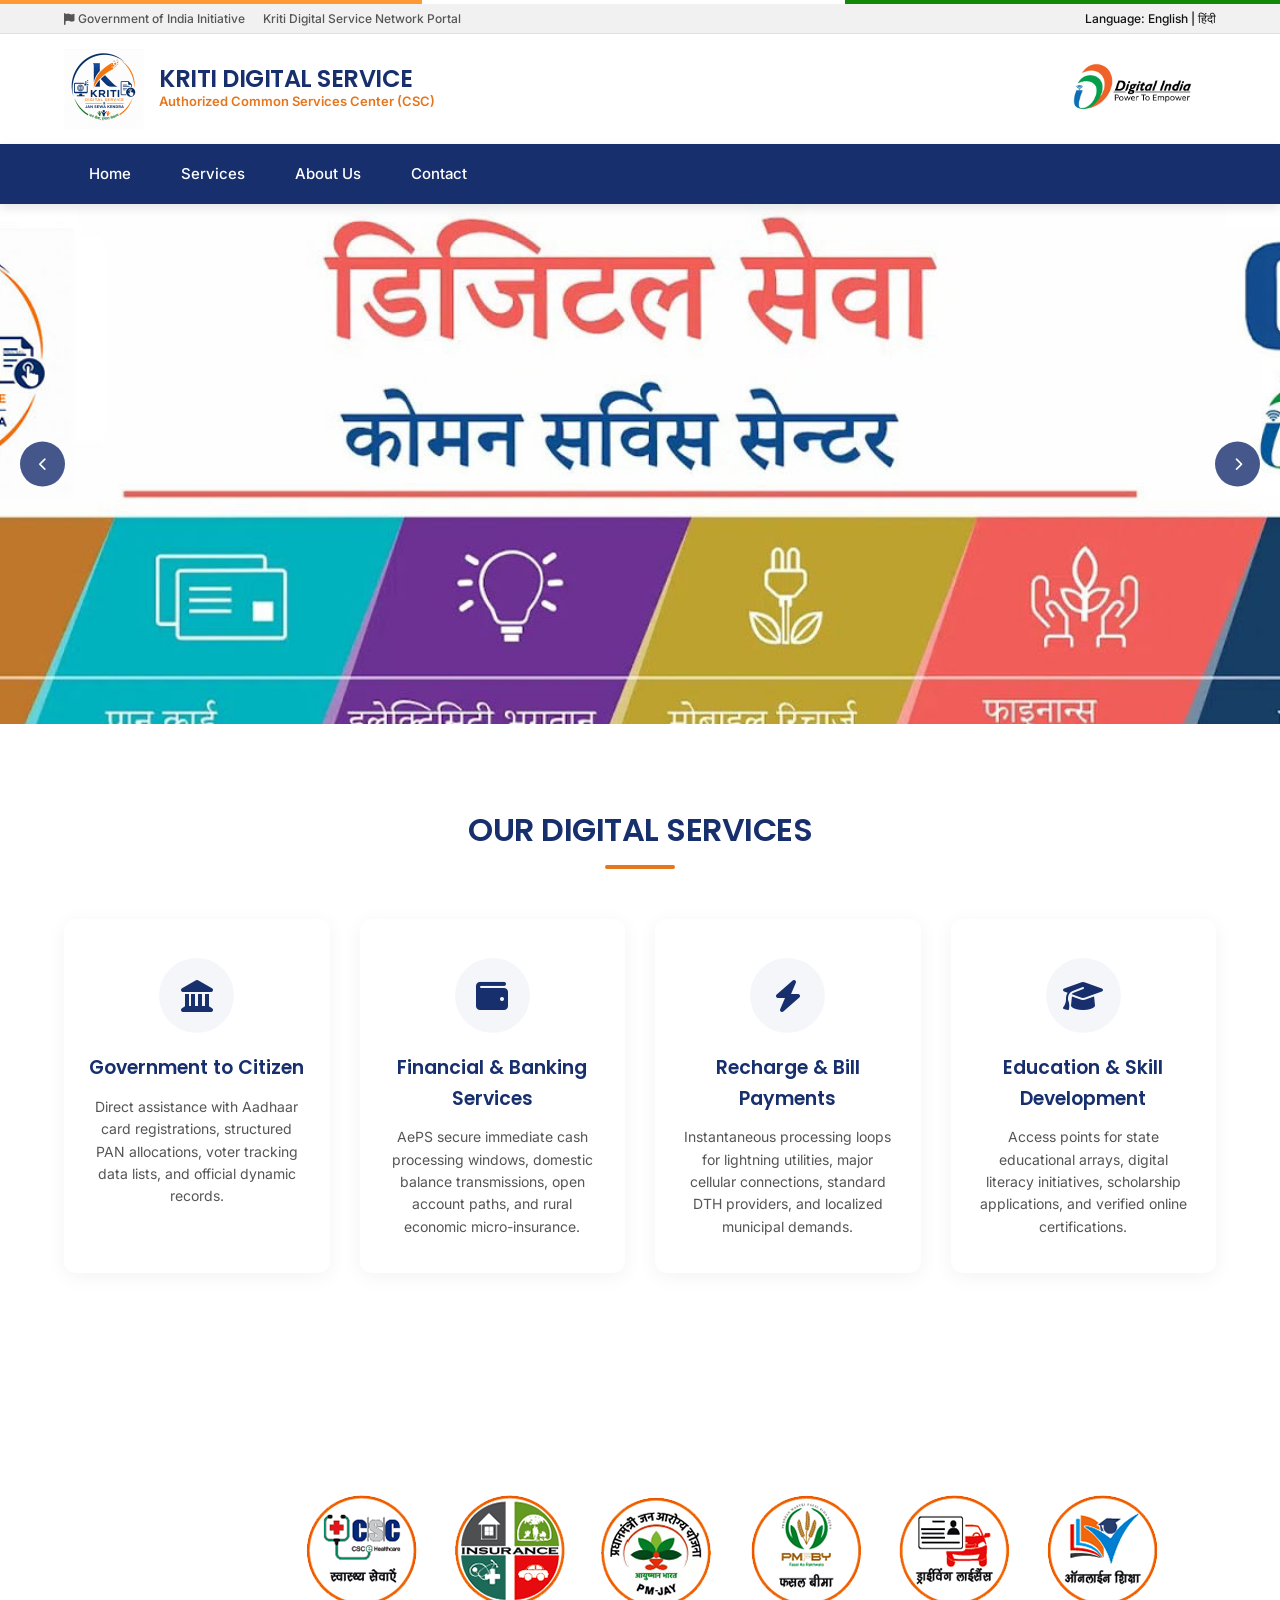
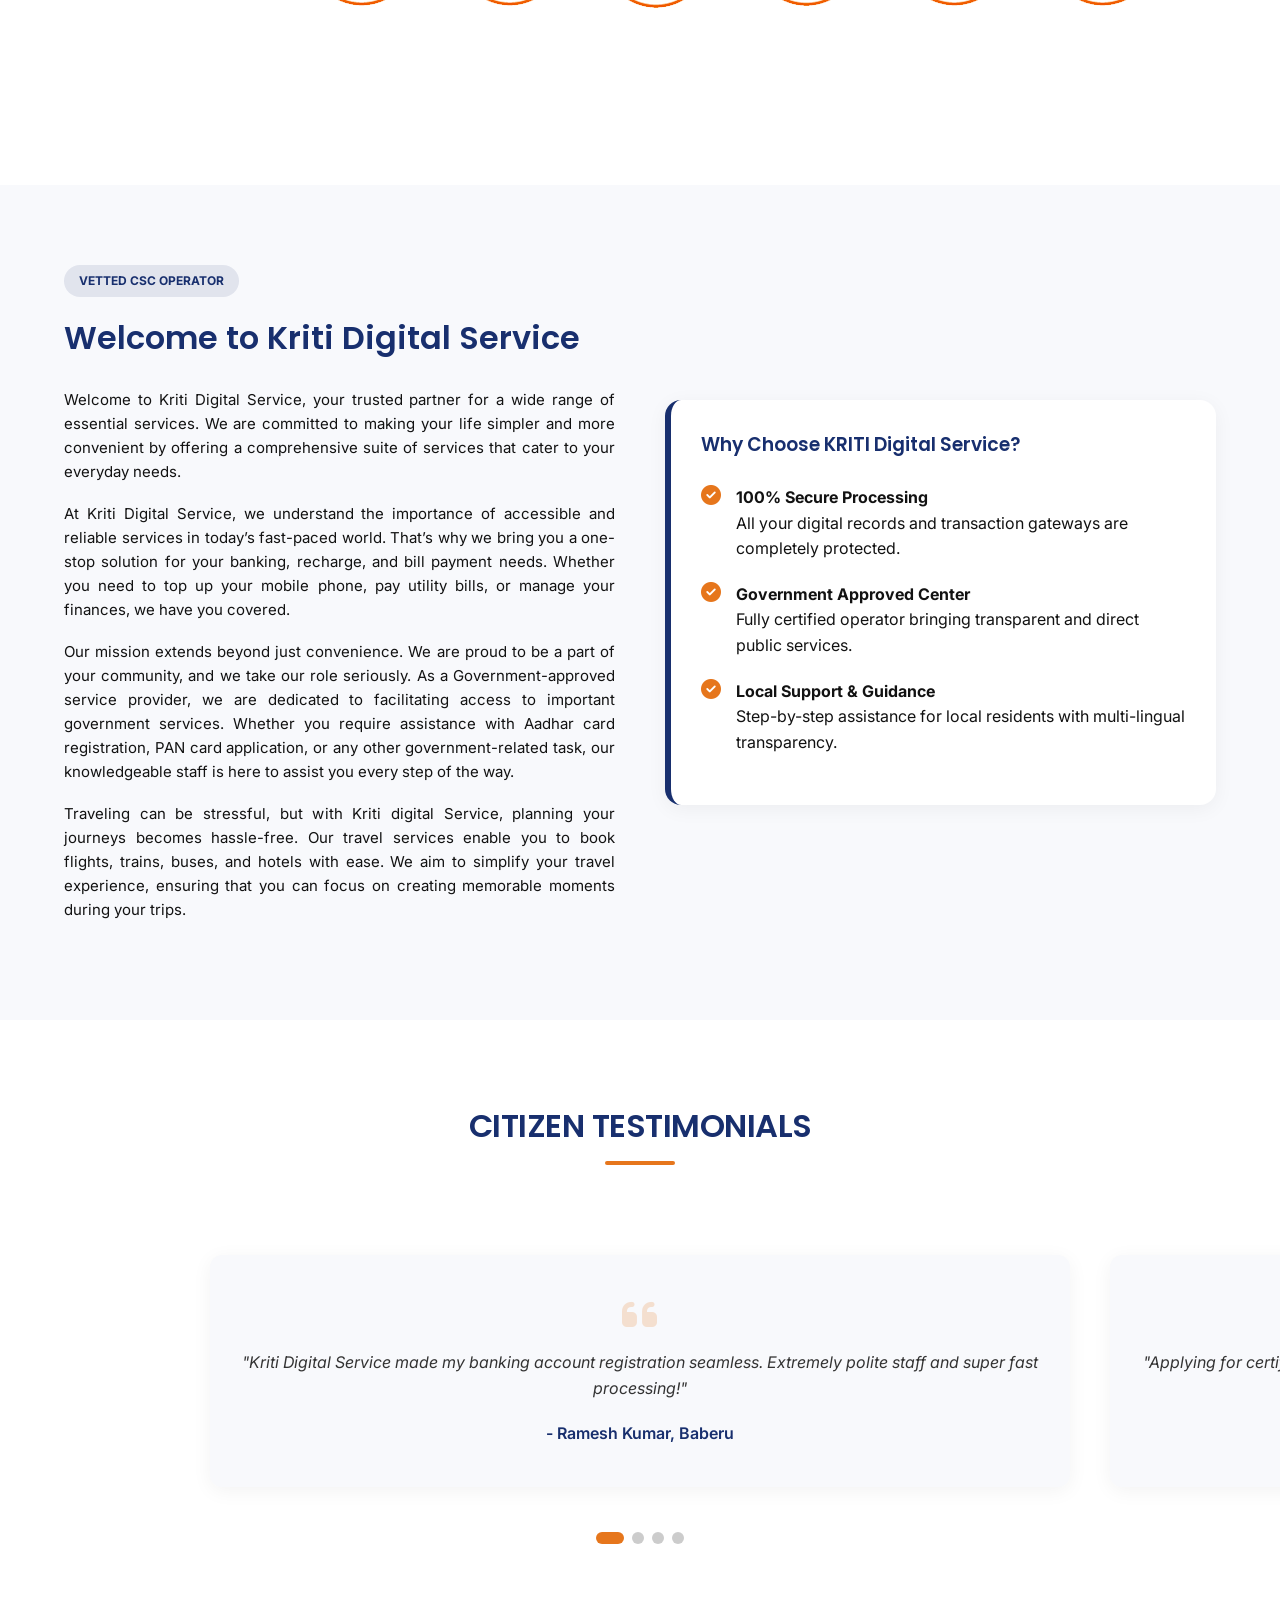
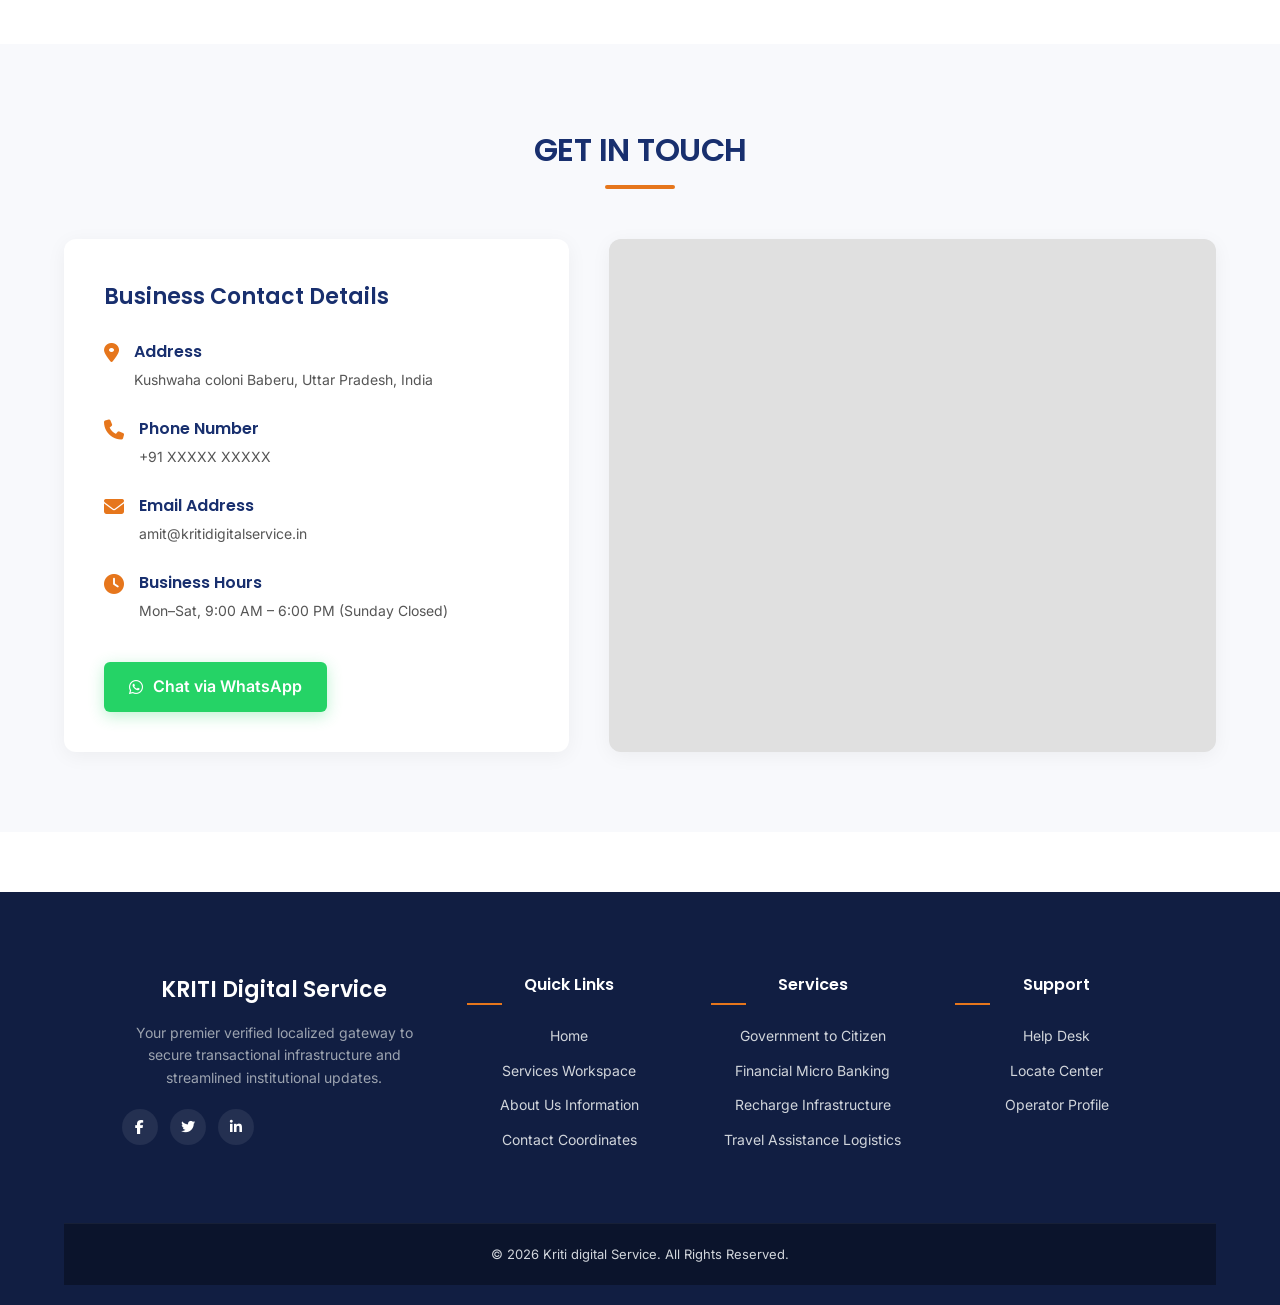
==== commit 375c3479: "test" ====
--- a/kritidigitalservice/index.html
+++ b/kritidigitalservice/index.html
@@ -131,7 +131,7 @@
             </marquee>
         </div>
     </section>
-
+    
     <!-- Comprehensive Professional About Us Segment -->
     <section id="about" class="section-padding about-section">
         <div class="about-wrapper">
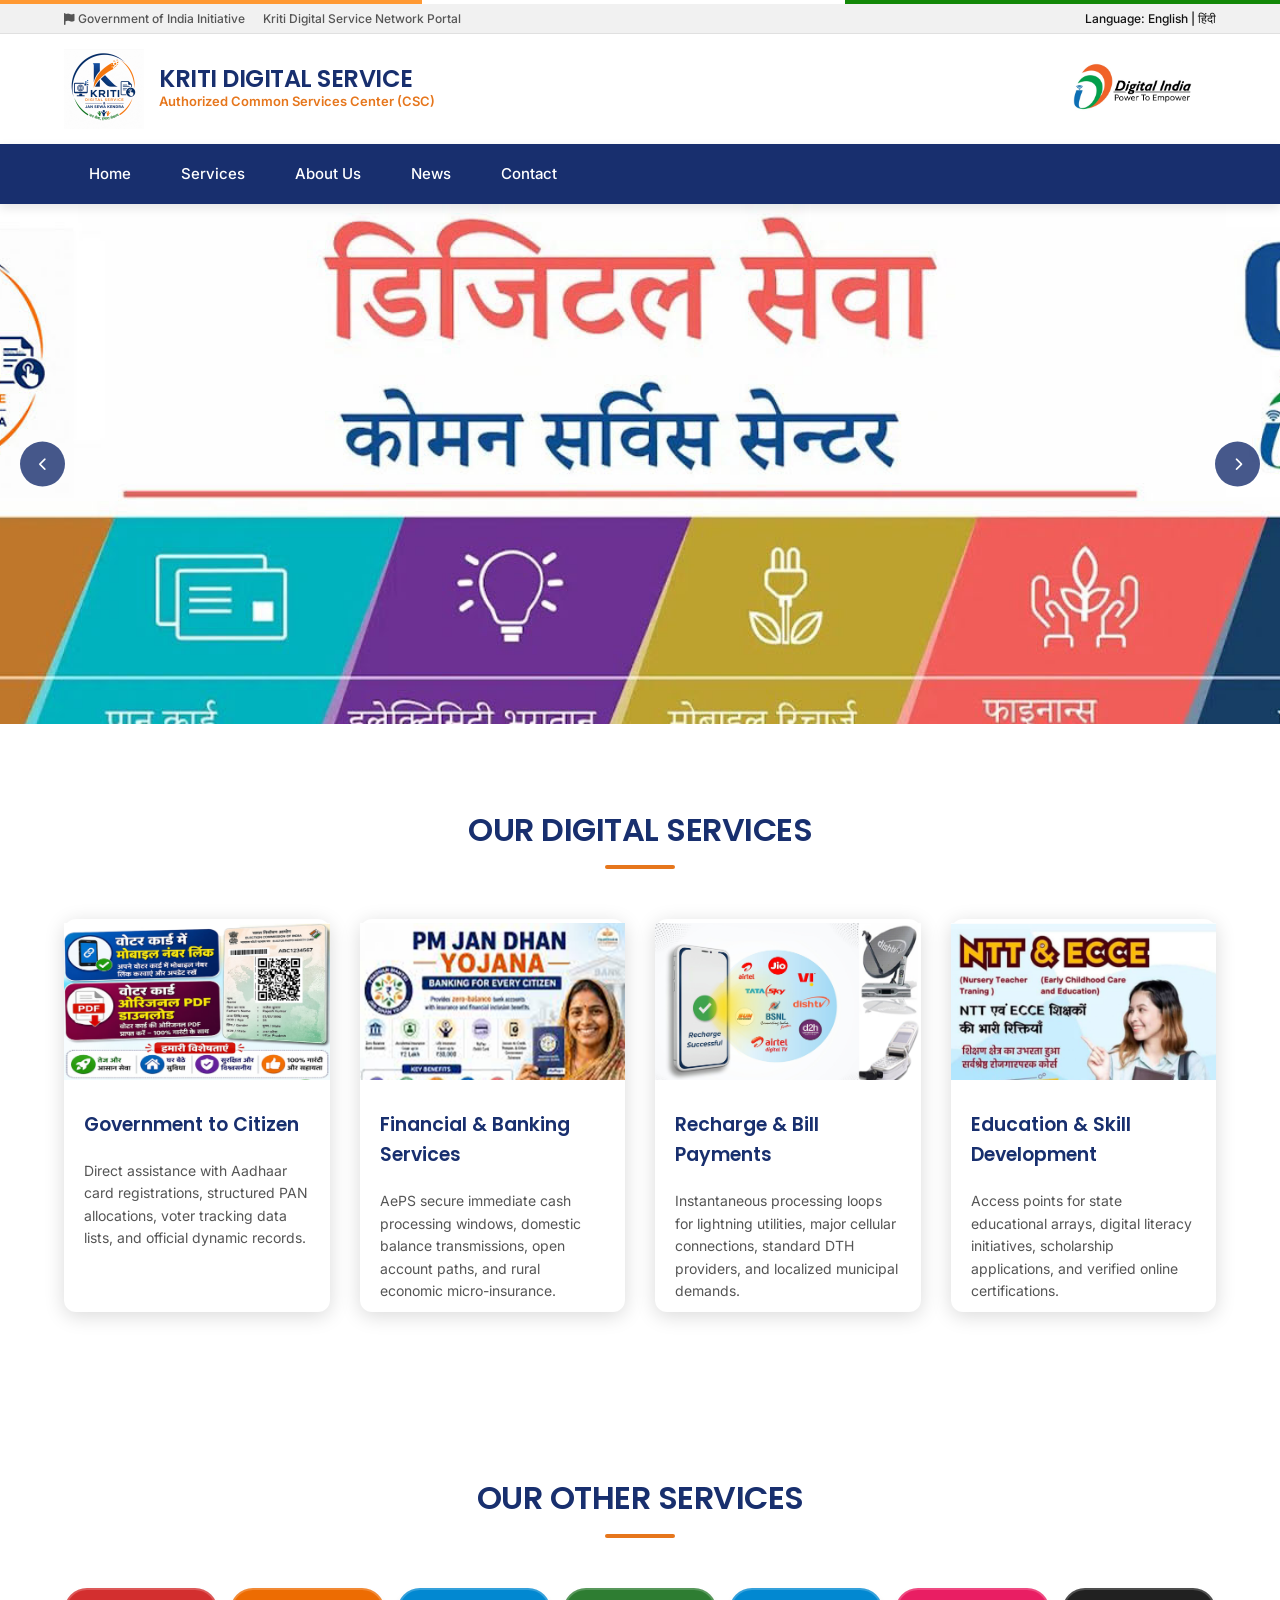
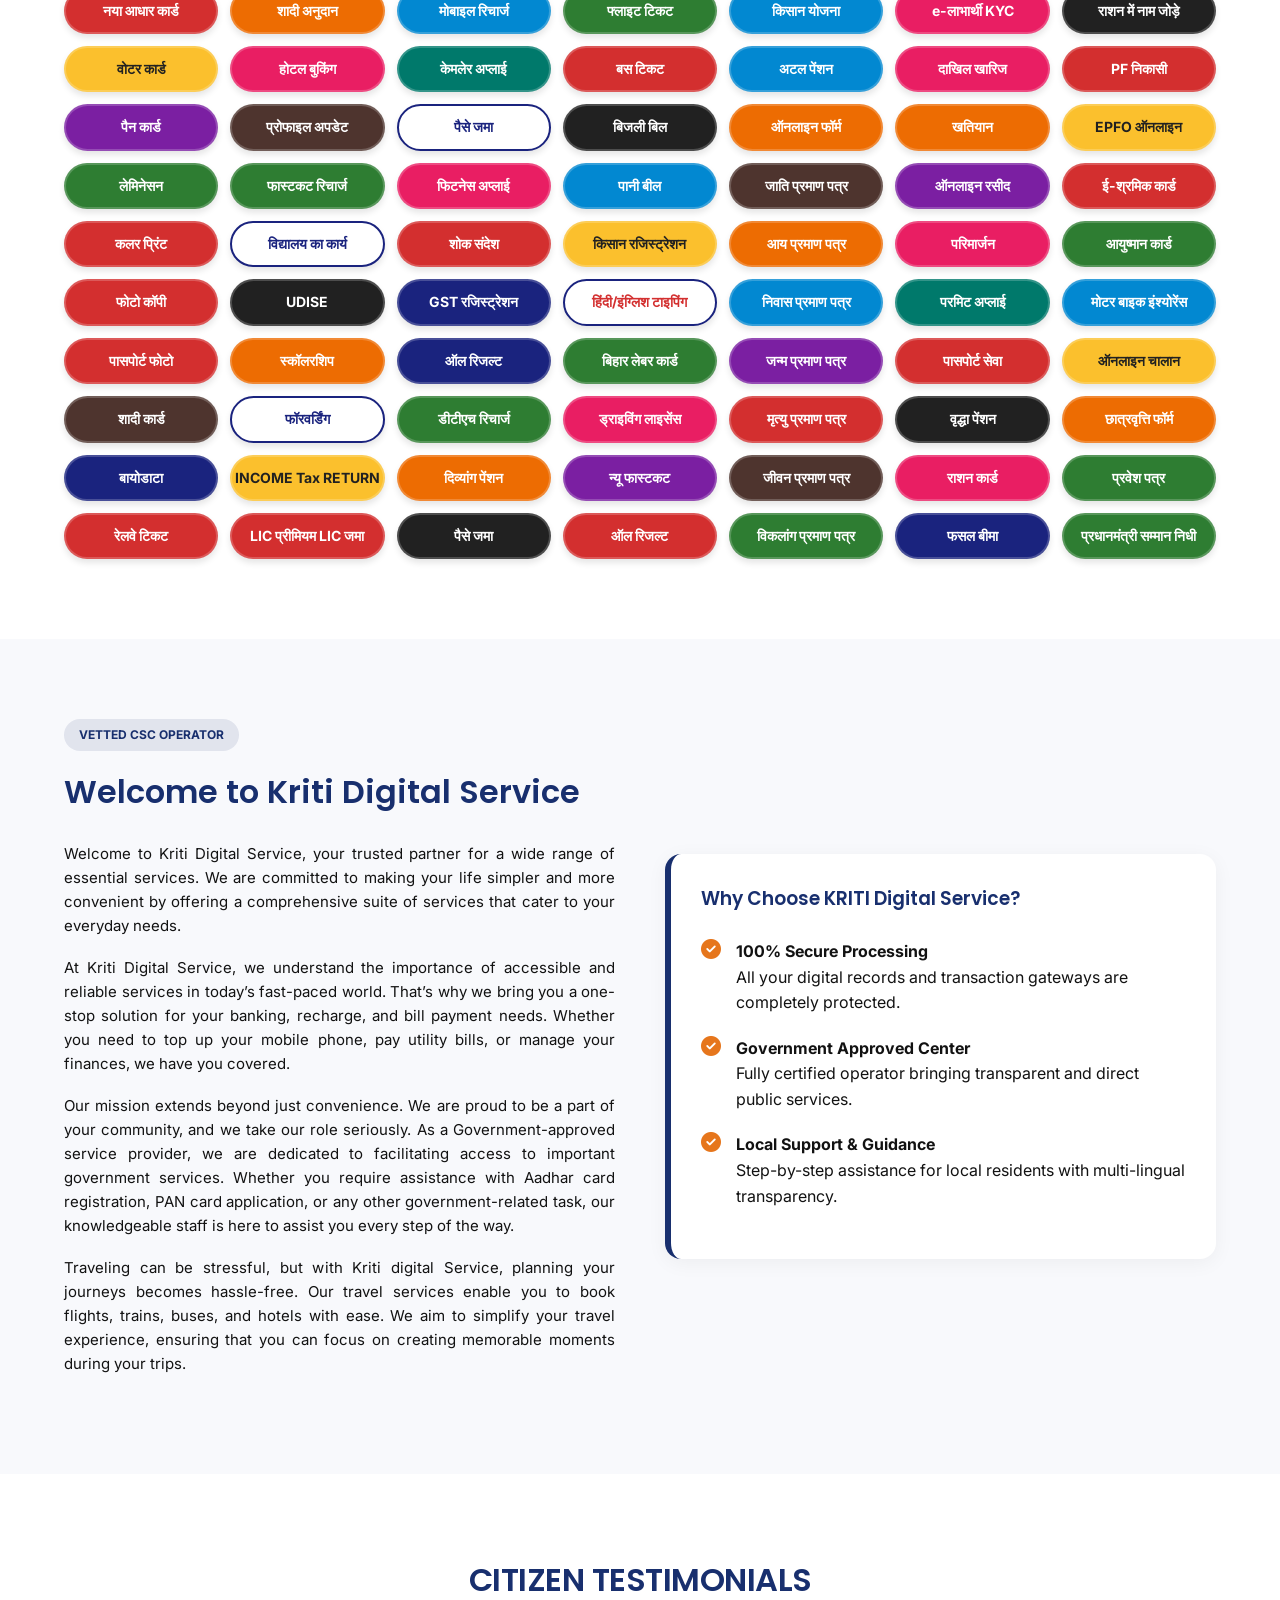
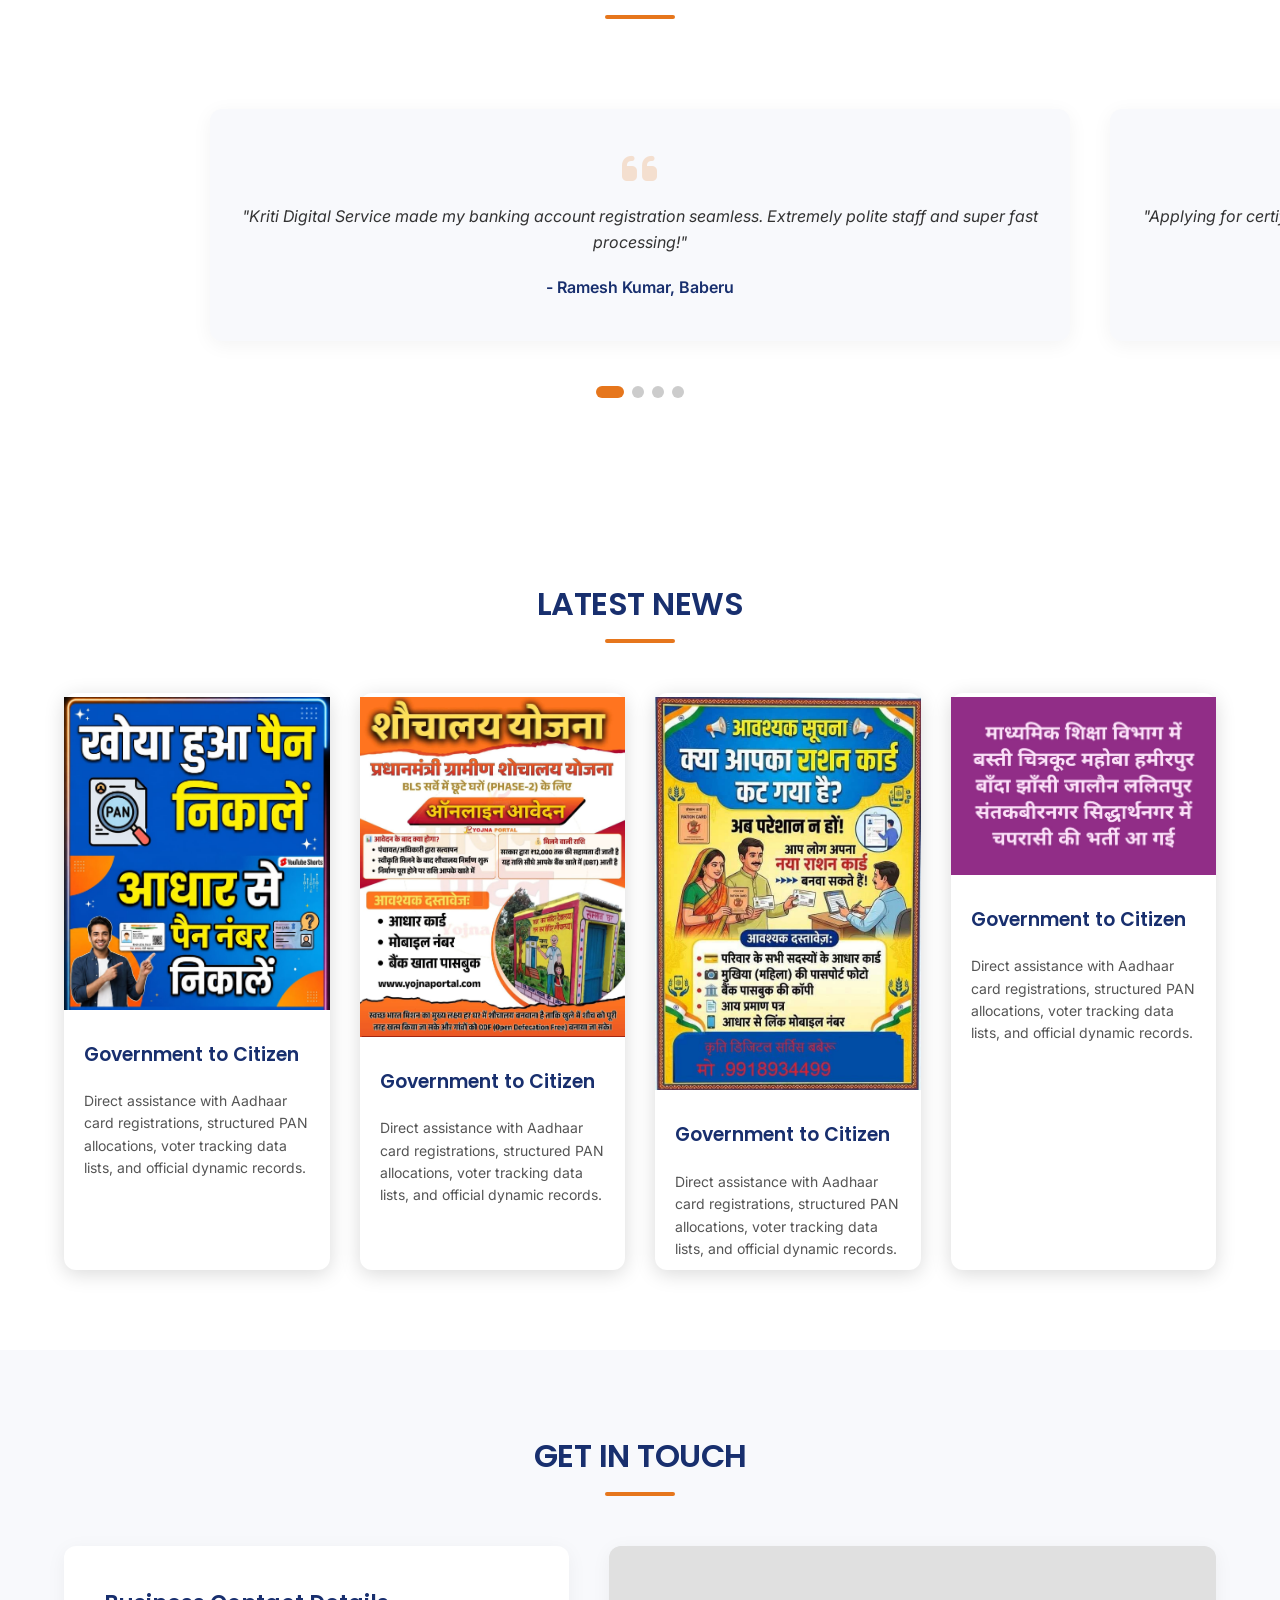
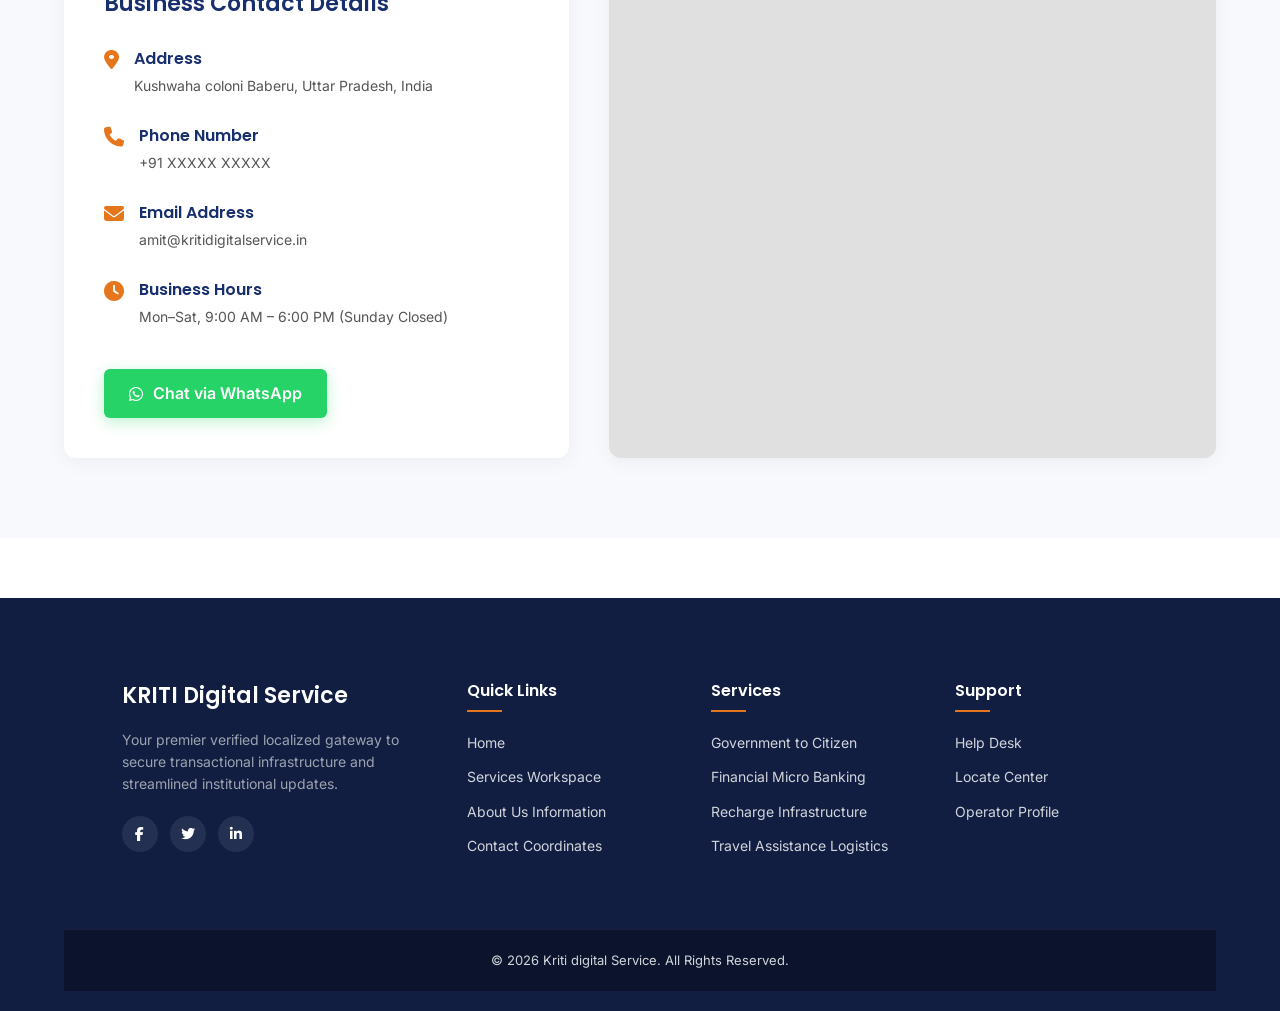
==== commit 0eb9d735: "news and other section" ====
--- a/kritidigitalservice/index.html
+++ b/kritidigitalservice/index.html
@@ -52,6 +52,7 @@
                 <li class="nav-item"><a href="index.html">Home</a></li>
                 <li class="nav-item"><a href="index.html#services">Services</a></li>
                 <li class="nav-item"><a href="index.html#about">About Us</a></li>
+                <li class="nav-item"><a href="index.html#news">News</a></li>
                 <li class="nav-item"><a href="index.html#contact">Contact</a></li>
             </ul>
         </nav>
@@ -102,33 +103,123 @@
         </div>
         <div class="services-grid">
             <div class="service-card fade-in-up">
-                <div class="service-icon-box"><i class="fa-solid fa-landmark"></i></div>
+                <div class="service-icon-box">
+                    <img src="./images/se1.png" alt="Government Services Icon" class="service-icon">
+                </div>
                 <h3>Government to Citizen</h3>
                 <p>Direct assistance with Aadhaar card registrations, structured PAN allocations, voter tracking data lists, and official dynamic records.</p>
             </div>
             <div class="service-card fade-in-up">
-                <div class="service-icon-box"><i class="fa-solid fa-wallet"></i></div>
+                <div class="service-icon-box">
+                    <img src="./images/se2.png" alt="Financial Services Icon" class="service-icon">
+                </div>
                 <h3>Financial & Banking Services</h3>
                 <p>AePS secure immediate cash processing windows, domestic balance transmissions, open account paths, and rural economic micro-insurance.</p>
             </div>
             <div class="service-card fade-in-up">
-                <div class="service-icon-box"><i class="fa-solid fa-bolt"></i></div>
+                <div class="service-icon-box">
+                    <img src="./images/se3.png" alt="Recharge and Bill Payments Icon" class="service-icon">
+                </div>
                 <h3>Recharge & Bill Payments</h3>
                 <p>Instantaneous processing loops for lightning utilities, major cellular connections, standard DTH providers, and localized municipal demands.</p>
             </div> 
             <div class="service-card fade-in-up">
-                <div class="service-icon-box"><i class="fa-solid fa-graduation-cap"></i></div>
+                <div class="service-icon-box">
+                    <img src="./images/se4.png" alt="Education & Skill Development Icon" class="service-icon">
+                </div>
                 <h3>Education & Skill Development</h3>
                 <p>Access points for state educational arrays, digital literacy initiatives, scholarship applications, and verified online certifications.</p>
             </div>
         </div>
-        <div class="section-padding">
-            <marquee behavior="scroll" direction="left" scrollamount="4" class="services-marquee"> 
-            <img src="./images/service1.png" alt="Our Services" class="services-graphic fade-in-up">
-            </marquee>
-              <marquee behavior="scroll" direction="right" scrollamount="6" class="services-marquee"> 
-            <img src="./images/service2.png" alt="Our Services" class="services-graphic fade-in-up">
-            </marquee>
+       
+    </section>
+
+    <section class="section-padding">
+        <div class="section-title">
+            <h2>Our Other Services</h2>
+        </div>
+         <div>
+            <div class="chips-grid">
+            <div class="chip bg-red">नया आधार कार्ड</div>
+            <div class="chip bg-orange">शादी अनुदान</div>
+            <div class="chip bg-blue">मोबाइल रिचार्ज</div>
+            <div class="chip bg-green">फ्लाइट टिकट</div>
+            <div class="chip bg-blue">किसान योजना</div>
+            <div class="chip bg-pink">e-लाभार्थी KYC</div>
+            <div class="chip bg-black">राशन में नाम जोड़े</div>
+            
+            <div class="chip bg-yellow">वोटर कार्ड</div>
+            <div class="chip bg-pink">होटल बुकिंग</div>
+            <div class="chip bg-teal">केमलेर अप्लाई</div>
+            <div class="chip bg-red">बस टिकट</div>
+            <div class="chip bg-blue">अटल पेंशन</div>
+            <div class="chip bg-pink">दाखिल खारिज</div>
+            <div class="chip bg-red">PF निकासी</div>
+            
+            <div class="chip bg-purple">पैन कार्ड</div>
+            <div class="chip bg-dark-brown">प्रोफाइल अपडेट</div>
+            <div class="chip bg-white">पैसे जमा</div>
+            <div class="chip bg-black">बिजली बिल</div>
+            <div class="chip bg-orange">ऑनलाइन फॉर्म</div>
+            <div class="chip bg-orange">खतियान</div>
+            <div class="chip bg-yellow">EPFO ऑनलाइन</div>
+            
+            <div class="chip bg-green">लेमिनेसन</div>
+            <div class="chip bg-green">फास्टकट रिचार्ज</div>
+            <div class="chip bg-pink">फिटनेस अप्लाई</div>
+            <div class="chip bg-blue">पानी बील</div>
+            <div class="chip bg-dark-brown">जाति प्रमाण पत्र</div>
+            <div class="chip bg-purple">ऑनलाइन रसीद</div>
+            <div class="chip bg-red">ई-श्रमिक कार्ड</div>
+            
+            <div class="chip bg-red">कलर प्रिंट</div>
+            <div class="chip bg-white">विद्यालय का कार्य</div>
+            <div class="chip bg-red">शोक संदेश</div>
+            <div class="chip bg-yellow">किसान रजिस्ट्रेशन</div>
+            <div class="chip bg-orange">आय प्रमाण पत्र</div>
+            <div class="chip bg-pink">परिमार्जन</div>
+            <div class="chip bg-green">आयुष्मान कार्ड</div>
+            
+            <div class="chip bg-red">फोटो कॉपी</div>
+            <div class="chip bg-black">UDISE</div>
+            <div class="chip bg-navy">GST रजिस्ट्रेशन</div>
+            <div class="chip bg-white" style="color: #d32f2f;">हिंदी/इंग्लिश टाइपिंग</div>
+            <div class="chip bg-blue">निवास प्रमाण पत्र</div>
+            <div class="chip bg-teal">परमिट अप्लाई</div>
+            <div class="chip bg-blue">मोटर बाइक इंश्योरेंस</div>
+            
+            <div class="chip bg-red">पासपोर्ट फोटो</div>
+            <div class="chip bg-orange">स्कॉलरशिप</div>
+            <div class="chip bg-navy">ऑल रिजल्ट</div>
+            <div class="chip bg-green">बिहार लेबर कार्ड</div>
+            <div class="chip bg-purple">जन्म प्रमाण पत्र</div>
+            <div class="chip bg-red">पासपोर्ट सेवा</div>
+            <div class="chip bg-yellow">ऑनलाइन चालान</div>
+            
+            <div class="chip bg-dark-brown">शादी कार्ड</div>
+            <div class="chip bg-white" style="color: #1a237e;">फॉरवर्डिंग</div>
+            <div class="chip bg-green">डीटीएच रिचार्ज</div>
+            <div class="chip bg-pink">ड्राइविंग लाइसेंस</div>
+            <div class="chip bg-red">मृत्यु प्रमाण पत्र</div>
+            <div class="chip bg-black">वृद्धा पेंशन</div>
+            <div class="chip bg-orange">छात्रवृत्ति फॉर्म</div>
+            
+            <div class="chip bg-navy">बायोडाटा</div>
+            <div class="chip bg-yellow">INCOME Tax RETURN</div>
+            <div class="chip bg-orange">दिव्यांग पेंशन</div>
+            <div class="chip bg-purple">न्यू फास्टकट</div>
+            <div class="chip bg-dark-brown">जीवन प्रमाण पत्र</div>
+            <div class="chip bg-pink">राशन कार्ड</div>
+            <div class="chip bg-green">प्रवेश पत्र</div>
+            
+            <div class="chip bg-red">रेलवे टिकट</div>
+            <div class="chip bg-red">LIC प्रीमियम LIC जमा</div>
+            <div class="chip bg-black">पैसे जमा</div>
+            <div class="chip bg-red">ऑल रिजल्ट</div>
+            <div class="chip bg-green">विकलांग प्रमाण पत्र</div>
+            <div class="chip bg-navy">फसल बीमा</div>
+            <div class="chip bg-green">प्रधानमंत्री सम्मान निधी</div>
+        </div>
         </div>
     </section>
     
@@ -200,6 +291,44 @@
         </div>
     </section>
 
+     <!-- Fully Operational News -->
+    <section id="news" class="section-padding news-section">
+        <div class="section-title">
+            <h2>Latest News</h2>
+        </div>
+        <div class="news-grid fade-in-up">
+            <div class="news-card">
+                <div class="service-icon-box">
+                    <img src="./images/news/1.jpeg" alt=" " class="service-icon">
+                </div>
+                <h3>Government to Citizen</h3>
+                <p>Direct assistance with Aadhaar card registrations, structured PAN allocations, voter tracking data lists, and official dynamic records.</p>
+            </div>
+            <div class="news-card">
+                <div class="service-icon-box">
+                    <img src="./images/news/2.jpeg" alt=" " class="service-icon">
+                </div>
+                <h3>Government to Citizen</h3>
+                <p>Direct assistance with Aadhaar card registrations, structured PAN allocations, voter tracking data lists, and official dynamic records.</p>
+            </div>
+            <div class="news-card">
+                <div class="service-icon-box">
+                    <img src="./images/news/3.jpeg" alt=" " class="service-icon">
+                </div>
+                <h3>Government to Citizen</h3>
+                <p>Direct assistance with Aadhaar card registrations, structured PAN allocations, voter tracking data lists, and official dynamic records.</p>
+            </div>
+            <div class="news-card">
+                <div class="service-icon-box">
+                    <img src="./images/news/4.jpeg" alt=" " class="service-icon">
+                </div>
+                <h3>Government to Citizen</h3>
+                <p>Direct assistance with Aadhaar card registrations, structured PAN allocations, voter tracking data lists, and official dynamic records.</p>
+            </div>
+             
+        </div>
+    </section>
+
     <!-- Fully Operational Contact & Structural Map Segment -->
     <section id="contact" class="section-padding contact-section">
         <div class="section-title">
--- a/kritidigitalservice/style.css
+++ b/kritidigitalservice/style.css
@@ -5,6 +5,7 @@
      --text-color: #121212;
      --bg-light: #F8F9FC;
      --white: #FFFFFF;
+     --shadow-dark: 0 4px 20px rgba(0, 0, 0, 0.15);
      --shadow-soft: 0 4px 20px rgba(0, 0, 0, 0.05);
      --shadow-hover: 0 10px 30px rgba(24, 47, 110, 0.12);
      --transition-smooth: all 0.3s cubic-bezier(0.25, 0.8, 0.25, 1);
@@ -336,14 +337,13 @@
  .service-card {
      background: var(--white);
      border-radius: 12px;
-     padding: 35px 25px;
-     text-align: center;
-     box-shadow: var(--shadow-soft);
+     text-align: start;
+     box-shadow: var(--shadow-dark);
      border-top: 4px solid transparent;
      transition: var(--transition-smooth);
      display: flex;
      flex-direction: column;
-     align-items: center;
+     align-items: flex-start;
  }
 
  .service-card:hover {
@@ -353,8 +353,6 @@
  }
 
  .service-icon-box {
-     width: 75px;
-     height: 75px;
      background: #f4f6fa;
      border-radius: 50%;
      display: flex;
@@ -364,30 +362,51 @@
      transition: var(--transition-smooth);
  }
 
- .service-icon-box i {
-     font-size: 32px;
-     color: var(--primary-color);
- }
-
- .service-card:hover .service-icon-box {
-     background: var(--primary-color);
- }
-
- .service-card:hover .service-icon-box i {
-     color: var(--white);
- }
+ .service-icon-box img {
+    width: 100%;
+ }
+  
 
  .service-card h3 {
      font-size: 19px;
-     margin-bottom: 12px;
      font-weight: 600;
+    padding: 10px 20px;
  }
 
  .service-card p {
      font-size: 14px;
      color: #555;
- }
-
+     padding: 10px 20px;
+    }
+
+.news-grid{
+     display: grid;
+     grid-template-columns: repeat(4, minmax(250px, 1fr));
+     gap: 30px;
+}
+.news-grid .news-card {
+     background: var(--white);
+     border-radius: 12px;
+     text-align: start;
+     box-shadow: var(--shadow-dark);
+     border-top: 4px solid transparent;
+     transition: var(--transition-smooth);
+     display: flex;
+     flex-direction: column;
+     align-items: flex-start;
+ }
+ .news-grid .news-card img{
+    width: 100%;
+ }
+ .news-grid .news-card h3{
+    font-size: 19px;
+    padding: 10px 20px;
+ }
+.news-grid .news-card p{
+    font-size: 14px;
+    color: #555;
+    padding: 10px 20px;
+}
  /* --- ABOUT US SECTION (LIGHT/WHITE ACCENT) --- */
  .about-section {
      background-color: var(--bg-light);
@@ -591,6 +610,7 @@
      display: grid;
      grid-template-columns: 1.5fr 1fr 1fr 1fr;
      gap: 40px;
+     text-align: start;
  }
 
  .footer-brand h3 {
@@ -681,6 +701,62 @@
      transform: translateY(0);
  }
 
+ /* Chips d */
+
+ .chips-grid {
+            display: grid;
+            grid-template-columns: repeat(7, minmax(140px, 1fr));
+            gap: 12px;
+            justify-content: center;
+        }
+
+        /* Responsive grid adjustments */
+        @media (max-width: 1100px) { .chips-grid { grid-template-columns: repeat(6, 1fr); } }
+        @media (max-width: 850px) { .chips-grid { grid-template-columns: repeat(4, 1fr); } }
+        @media (max-width: 600px) { .chips-grid { grid-template-columns: repeat(3, 1fr); } }
+        @media (max-width: 450px) { .chips-grid { grid-template-columns: repeat(2, 1fr); } }
+
+        /* Base Chip Design */
+        .chip {
+            display: inline-flex;
+            align-items: center;
+            justify-content: center;
+            padding: 10px 14px;
+            border-radius: 50px;
+            font-size: 14px;
+            font-weight: bold;
+            color: #ffffff;
+            text-align: center;
+            text-decoration: none;
+            box-shadow: 0 4px 6px rgba(0, 0, 0, 0.1);
+            transition: all 0.2s ease-in-out;
+            cursor: pointer;
+            border: 2px solid rgba(255, 255, 255, 0.2);
+            white-space: nowrap;
+            overflow: hidden;
+            text-overflow: ellipsis;
+        }
+
+        .chip:hover {
+            transform: translateY(-3px);
+            box-shadow: 0 6px 12px rgba(0, 0, 0, 0.15);
+            filter: brightness(1.1);
+        }
+
+        /* Color Variations Matching the Image */
+        .bg-red { background-color: #d32f2f; }
+        .bg-orange { background-color: #ed6c02; }
+        .bg-blue { background-color: #0288d1; }
+        .bg-green { background-color: #2e7d32; }
+        .bg-yellow { background-color: #fbc02d; color: #212121; } /* Dark text for contrast */
+        .bg-dark-brown { background-color: #4e342e; }
+        .bg-pink { background-color: #e91e63; }
+        .bg-purple { background-color: #7b1fa2; }
+        .bg-black { background-color: #212121; }
+        .bg-white { background-color: #ffffff; color: #1a237e; border: 2px solid #1a237e; } /* White with blue text */
+        .bg-navy { background-color: #1a237e; }
+        .bg-teal { background-color: #00796b; }
+
  /* --- RESPONSIVE MEDIA QUERIES --- */
  @media (max-width: 1024px) {
 
@@ -699,6 +775,10 @@
  }
 
  @media (max-width: 768px) {
+    .news-grid{
+         grid-template-columns: repeat(1, minmax(250px, 1fr));
+    }
+
      .gov-top-bar {
          display: none;
      }
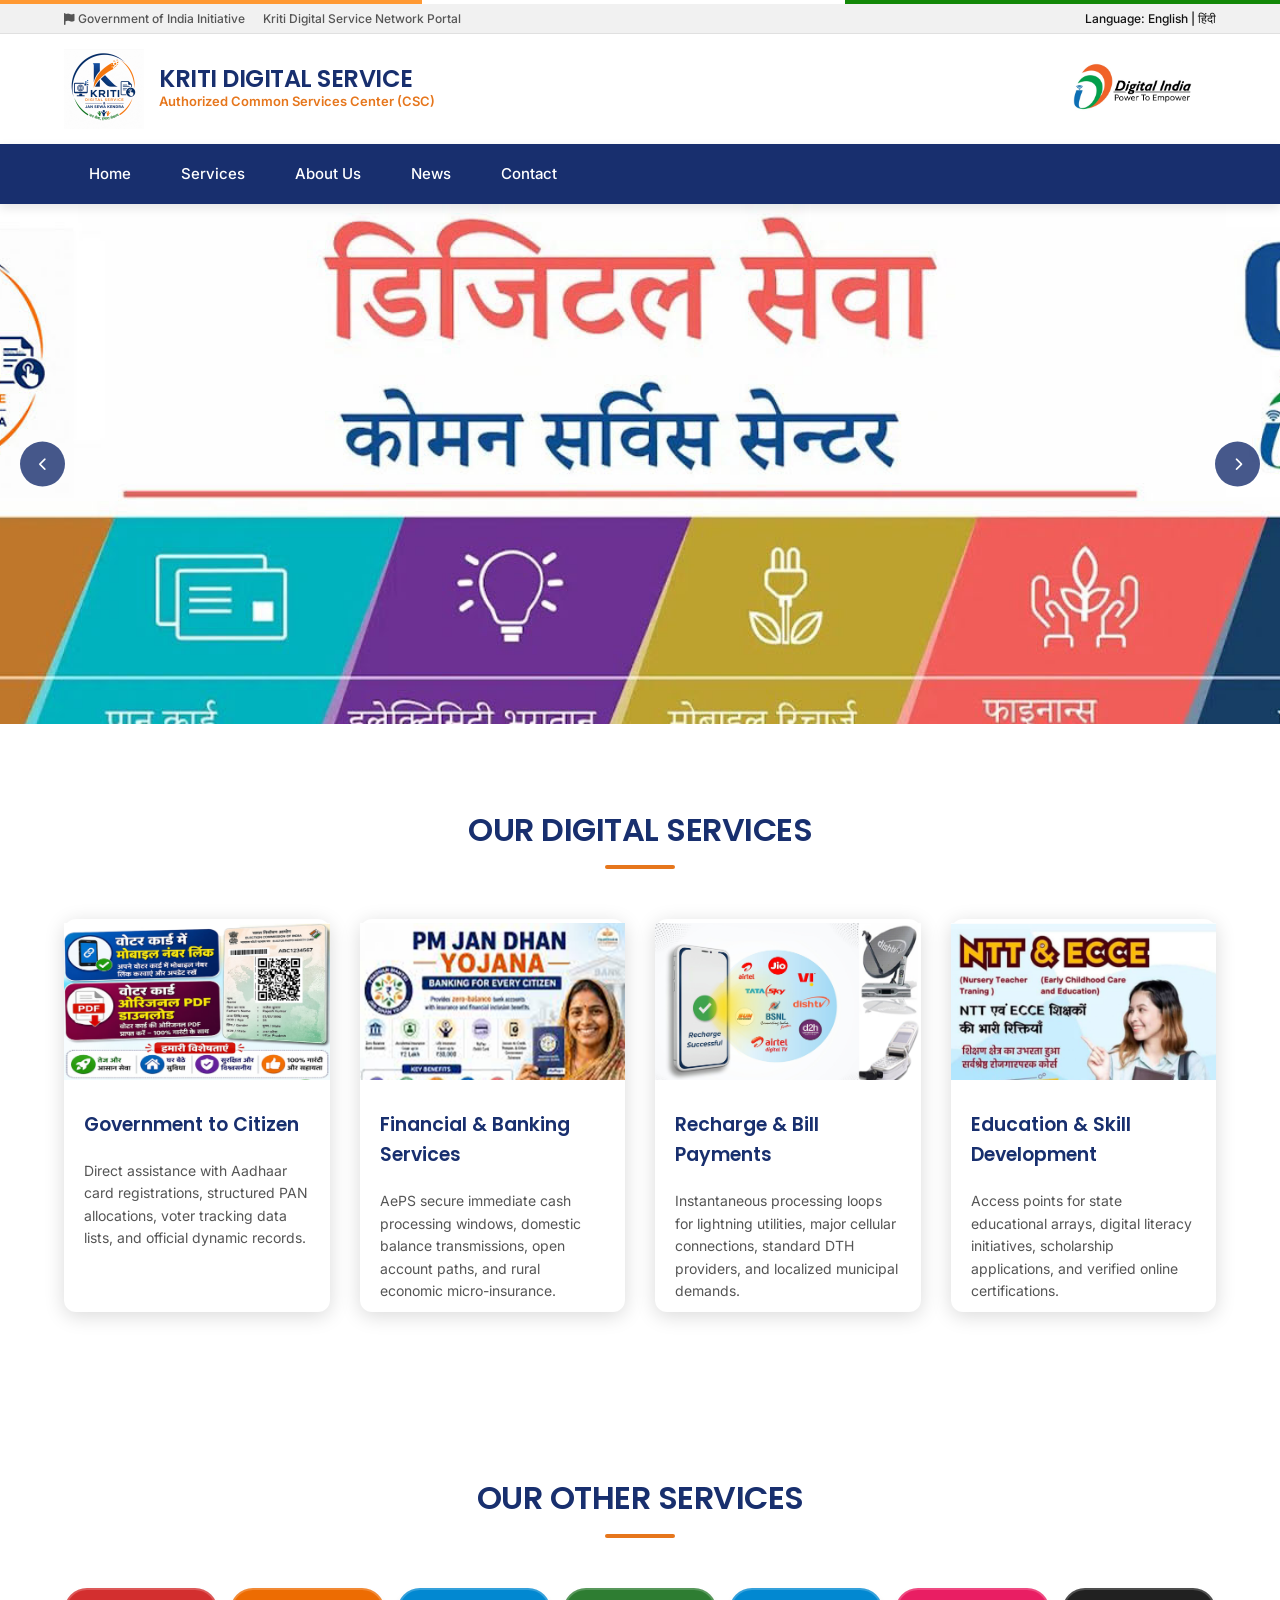
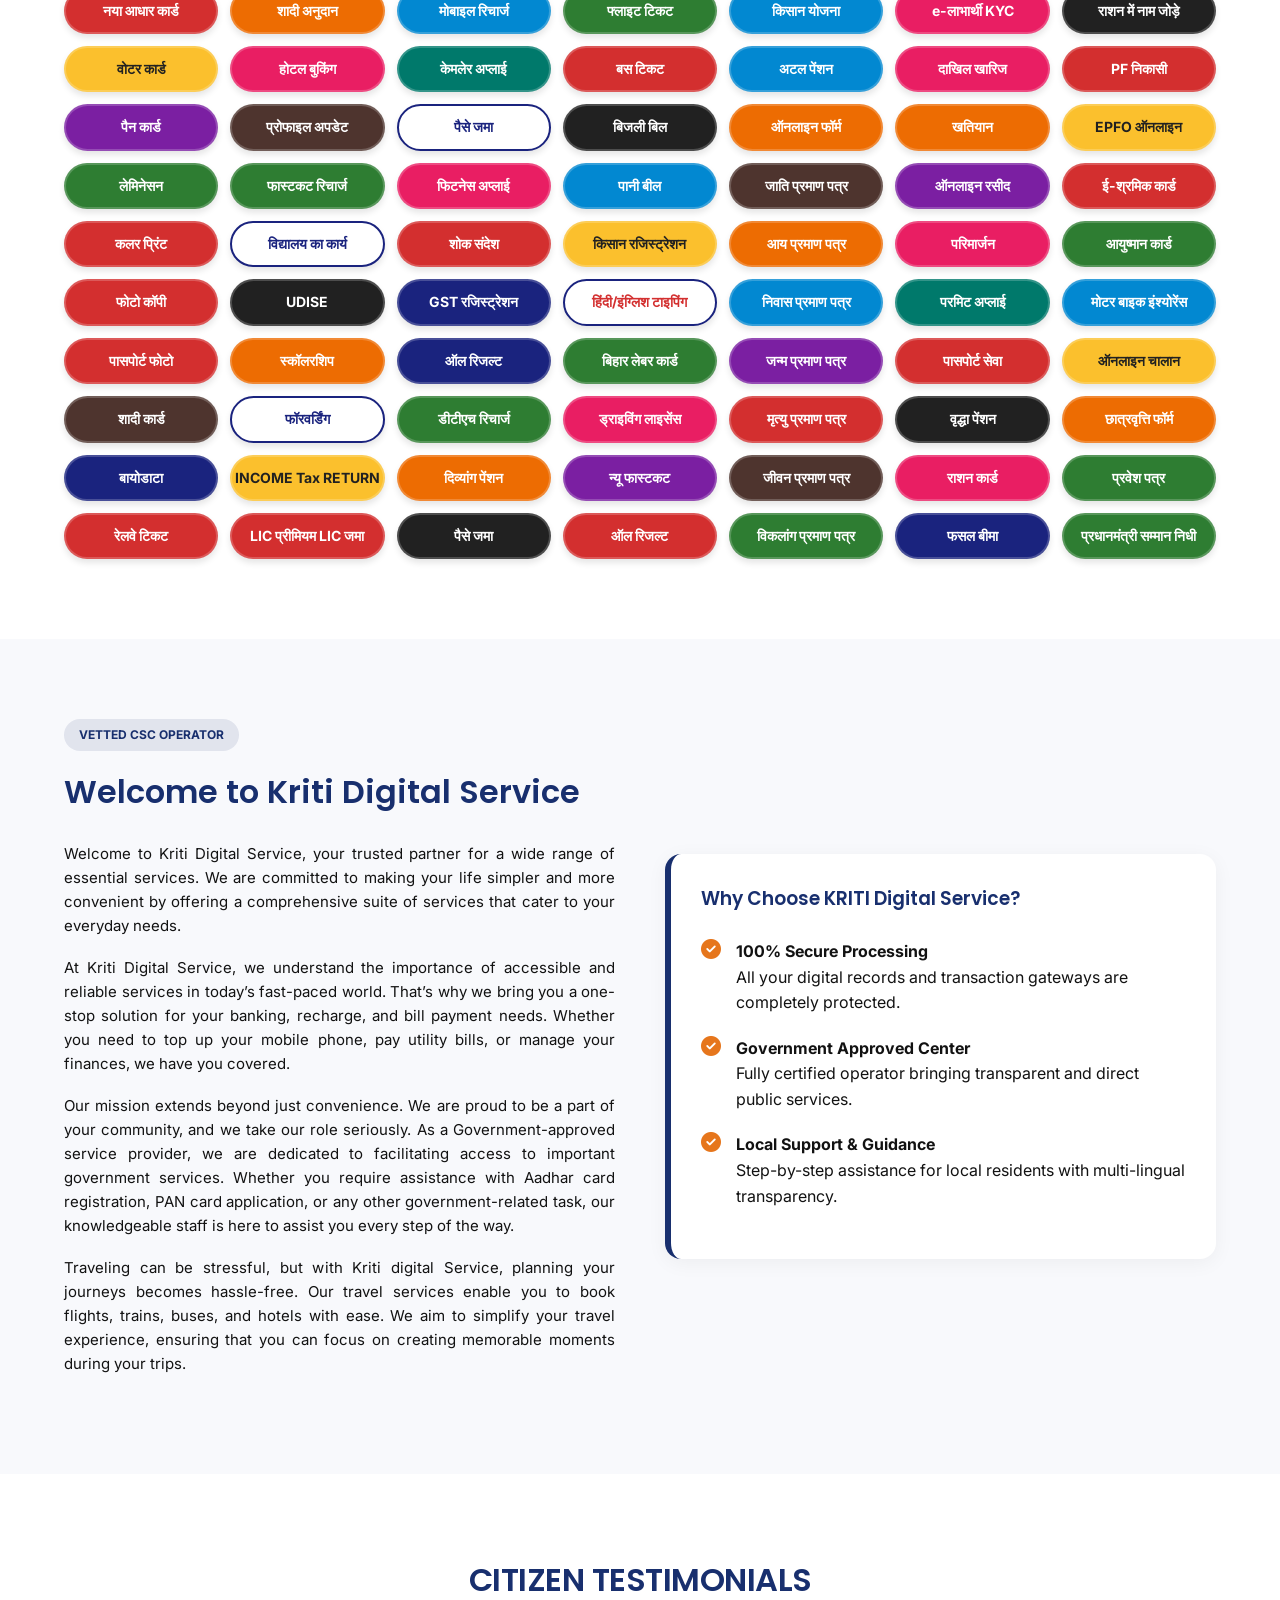
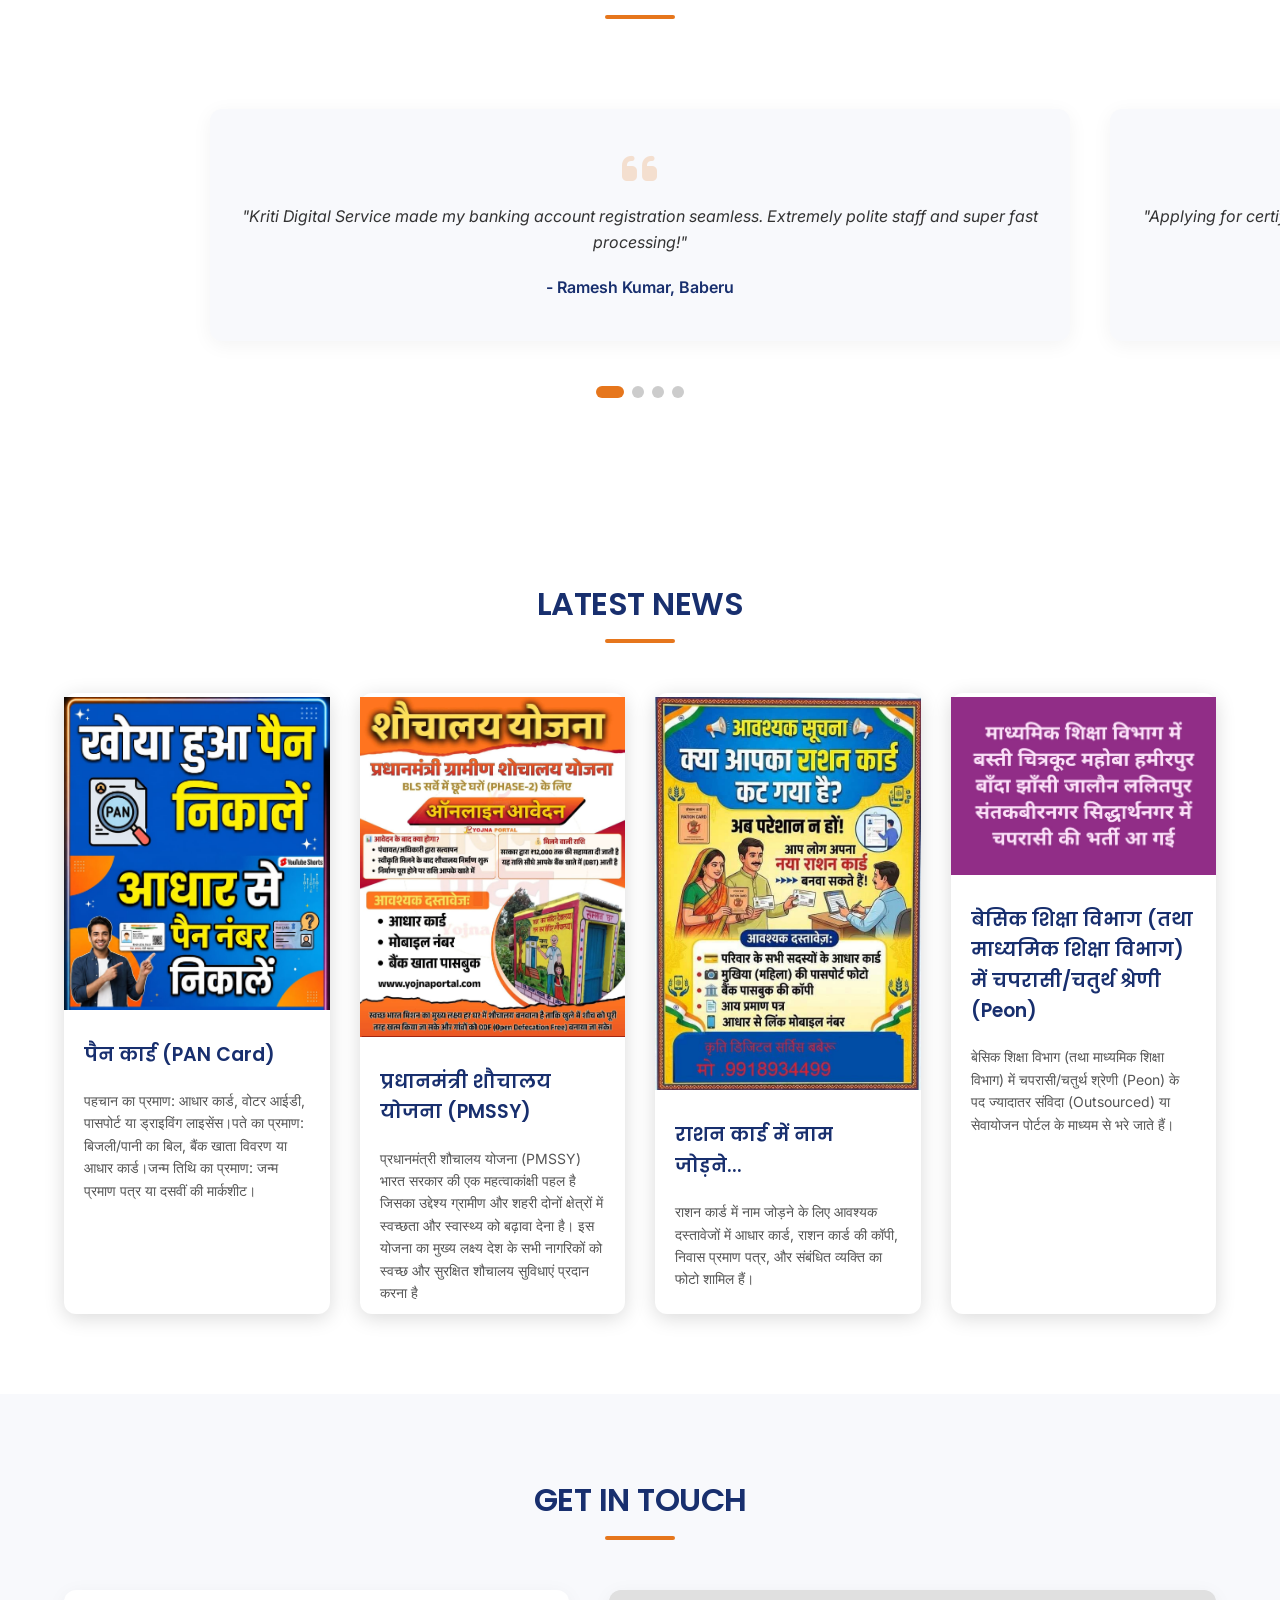
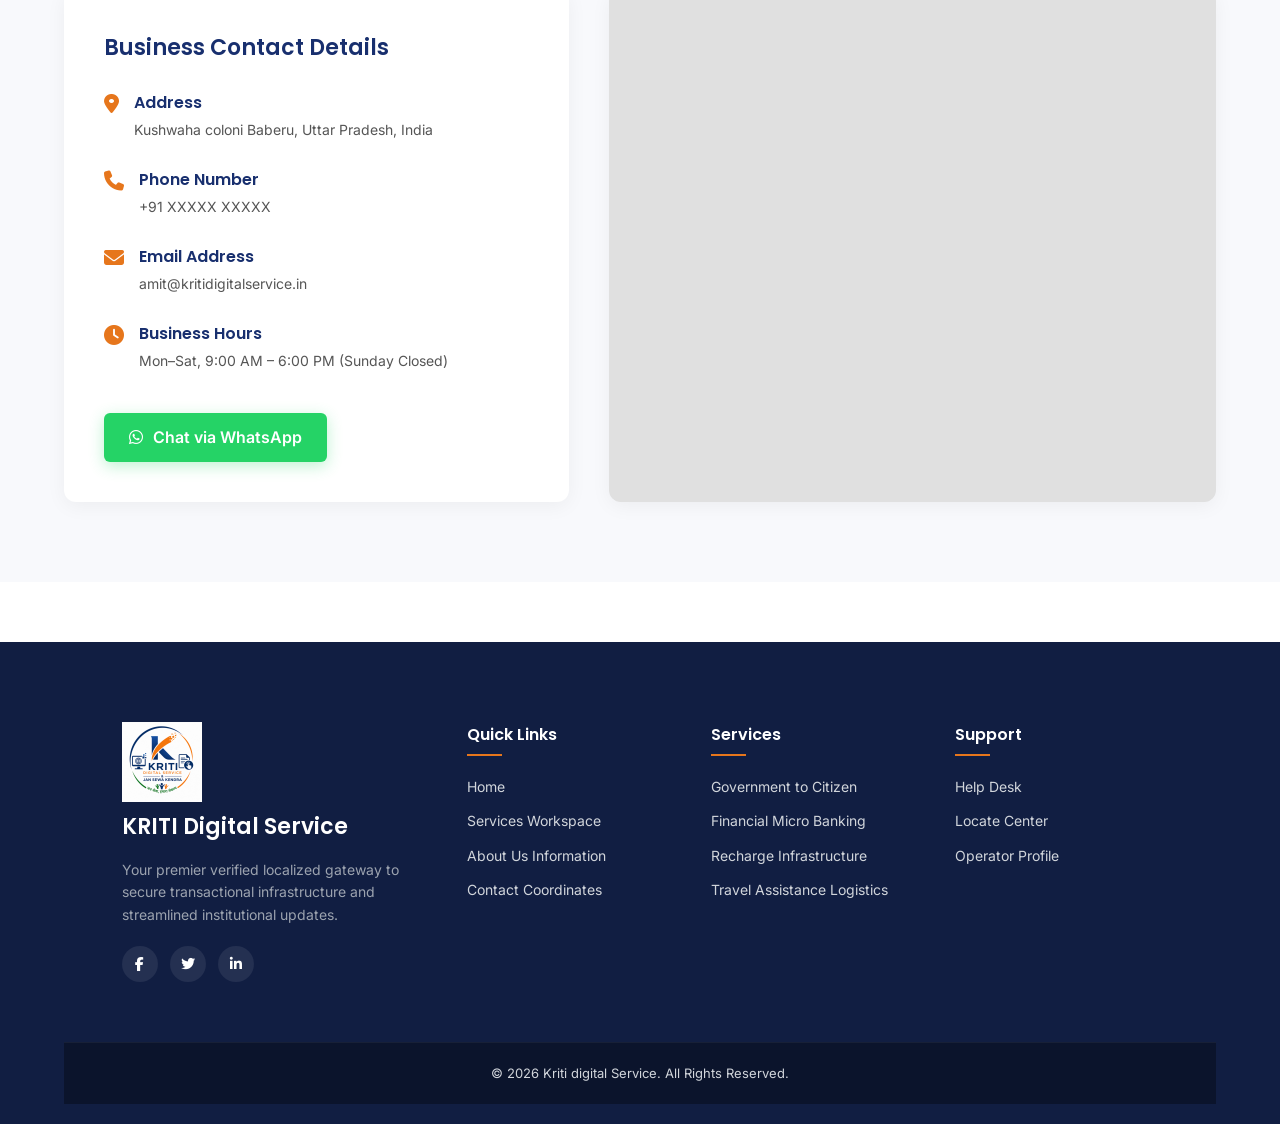
==== commit 04c1ac2f: "news updated" ====
--- a/kritidigitalservice/index.html
+++ b/kritidigitalservice/index.html
@@ -301,29 +301,29 @@
                 <div class="service-icon-box">
                     <img src="./images/news/1.jpeg" alt=" " class="service-icon">
                 </div>
-                <h3>Government to Citizen</h3>
-                <p>Direct assistance with Aadhaar card registrations, structured PAN allocations, voter tracking data lists, and official dynamic records.</p>
+                <h3>पैन कार्ड (PAN Card)</h3>
+                <p>पहचान का प्रमाण: आधार कार्ड, वोटर आईडी, पासपोर्ट या ड्राइविंग लाइसेंस।पते का प्रमाण: बिजली/पानी का बिल, बैंक खाता विवरण या आधार कार्ड।जन्म तिथि का प्रमाण: जन्म प्रमाण पत्र या दसवीं की मार्कशीट।</p>
             </div>
             <div class="news-card">
                 <div class="service-icon-box">
                     <img src="./images/news/2.jpeg" alt=" " class="service-icon">
                 </div>
-                <h3>Government to Citizen</h3>
-                <p>Direct assistance with Aadhaar card registrations, structured PAN allocations, voter tracking data lists, and official dynamic records.</p>
+                <h3>प्रधानमंत्री शौचालय योजना (PMSSY)</h3>
+                <p>प्रधानमंत्री शौचालय योजना (PMSSY) भारत सरकार की एक महत्वाकांक्षी पहल है जिसका उद्देश्य ग्रामीण और शहरी दोनों क्षेत्रों में स्वच्छता और स्वास्थ्य को बढ़ावा देना है। इस योजना का मुख्य लक्ष्य देश के सभी नागरिकों को स्वच्छ और सुरक्षित शौचालय सुविधाएं प्रदान करना है</p>
             </div>
             <div class="news-card">
                 <div class="service-icon-box">
                     <img src="./images/news/3.jpeg" alt=" " class="service-icon">
                 </div>
-                <h3>Government to Citizen</h3>
-                <p>Direct assistance with Aadhaar card registrations, structured PAN allocations, voter tracking data lists, and official dynamic records.</p>
+                <h3>राशन कार्ड में नाम जोड़ने...</h3>
+                <p>राशन कार्ड में नाम जोड़ने के लिए आवश्यक दस्तावेजों में आधार कार्ड, राशन कार्ड की कॉपी, निवास प्रमाण पत्र, और संबंधित व्यक्ति का फोटो शामिल हैं।</p>
             </div>
             <div class="news-card">
                 <div class="service-icon-box">
                     <img src="./images/news/4.jpeg" alt=" " class="service-icon">
                 </div>
-                <h3>Government to Citizen</h3>
-                <p>Direct assistance with Aadhaar card registrations, structured PAN allocations, voter tracking data lists, and official dynamic records.</p>
+                <h3>बेसिक शिक्षा विभाग (तथा माध्यमिक शिक्षा विभाग) में चपरासी/चतुर्थ श्रेणी (Peon)</h3>
+                <p>बेसिक शिक्षा विभाग (तथा माध्यमिक शिक्षा विभाग) में चपरासी/चतुर्थ श्रेणी (Peon) के पद ज्यादातर संविदा (Outsourced) या सेवायोजन पोर्टल के माध्यम से भरे जाते हैं। </p>
             </div>
              
         </div>
@@ -388,6 +388,7 @@
     <footer>
         <div class="footer-top">
             <div class="footer-brand">
+                <img src="./images/csc_center_logo.jpg" width="80px" alt="KRITI Digital Service Logo" class="footer-logo">
                 <h3>KRITI Digital Service</h3>
                 <p>Your premier verified localized gateway to secure transactional infrastructure and streamlined institutional updates.</p>
                 <div class="footer-socials">
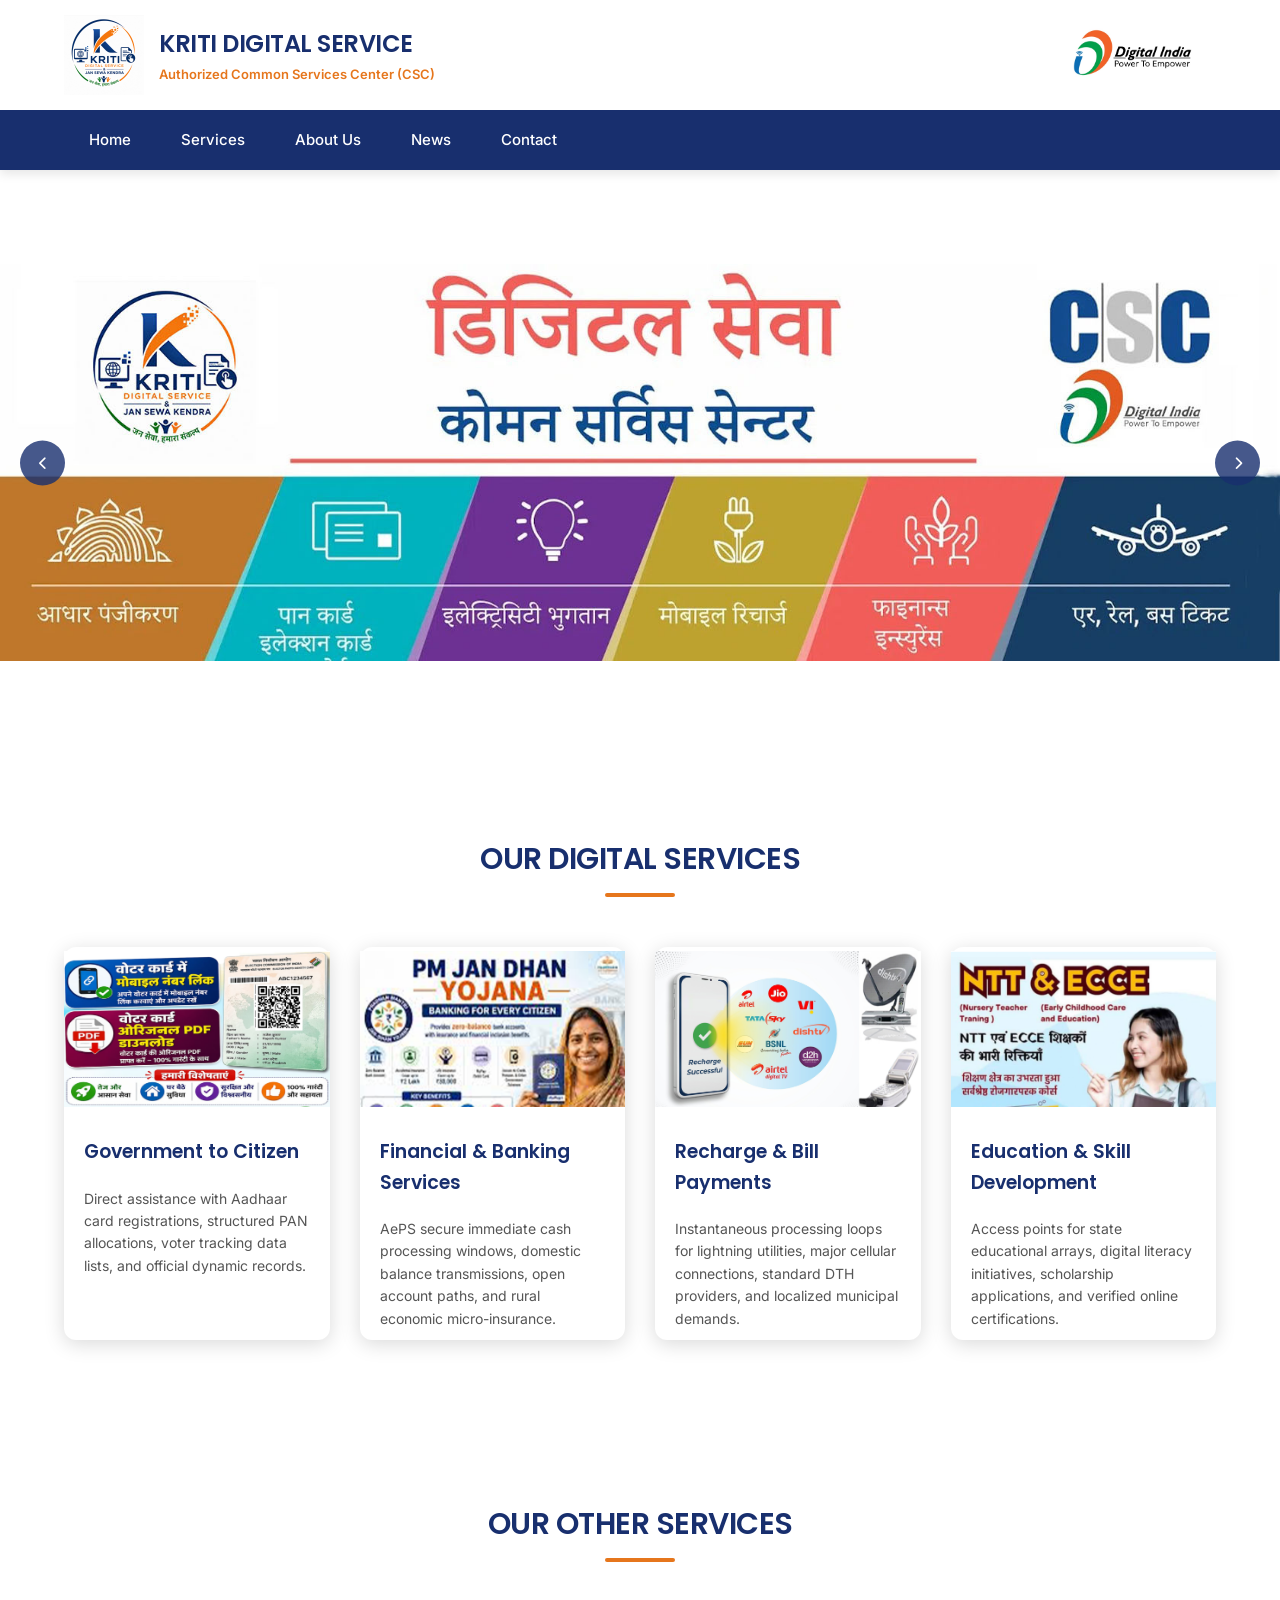
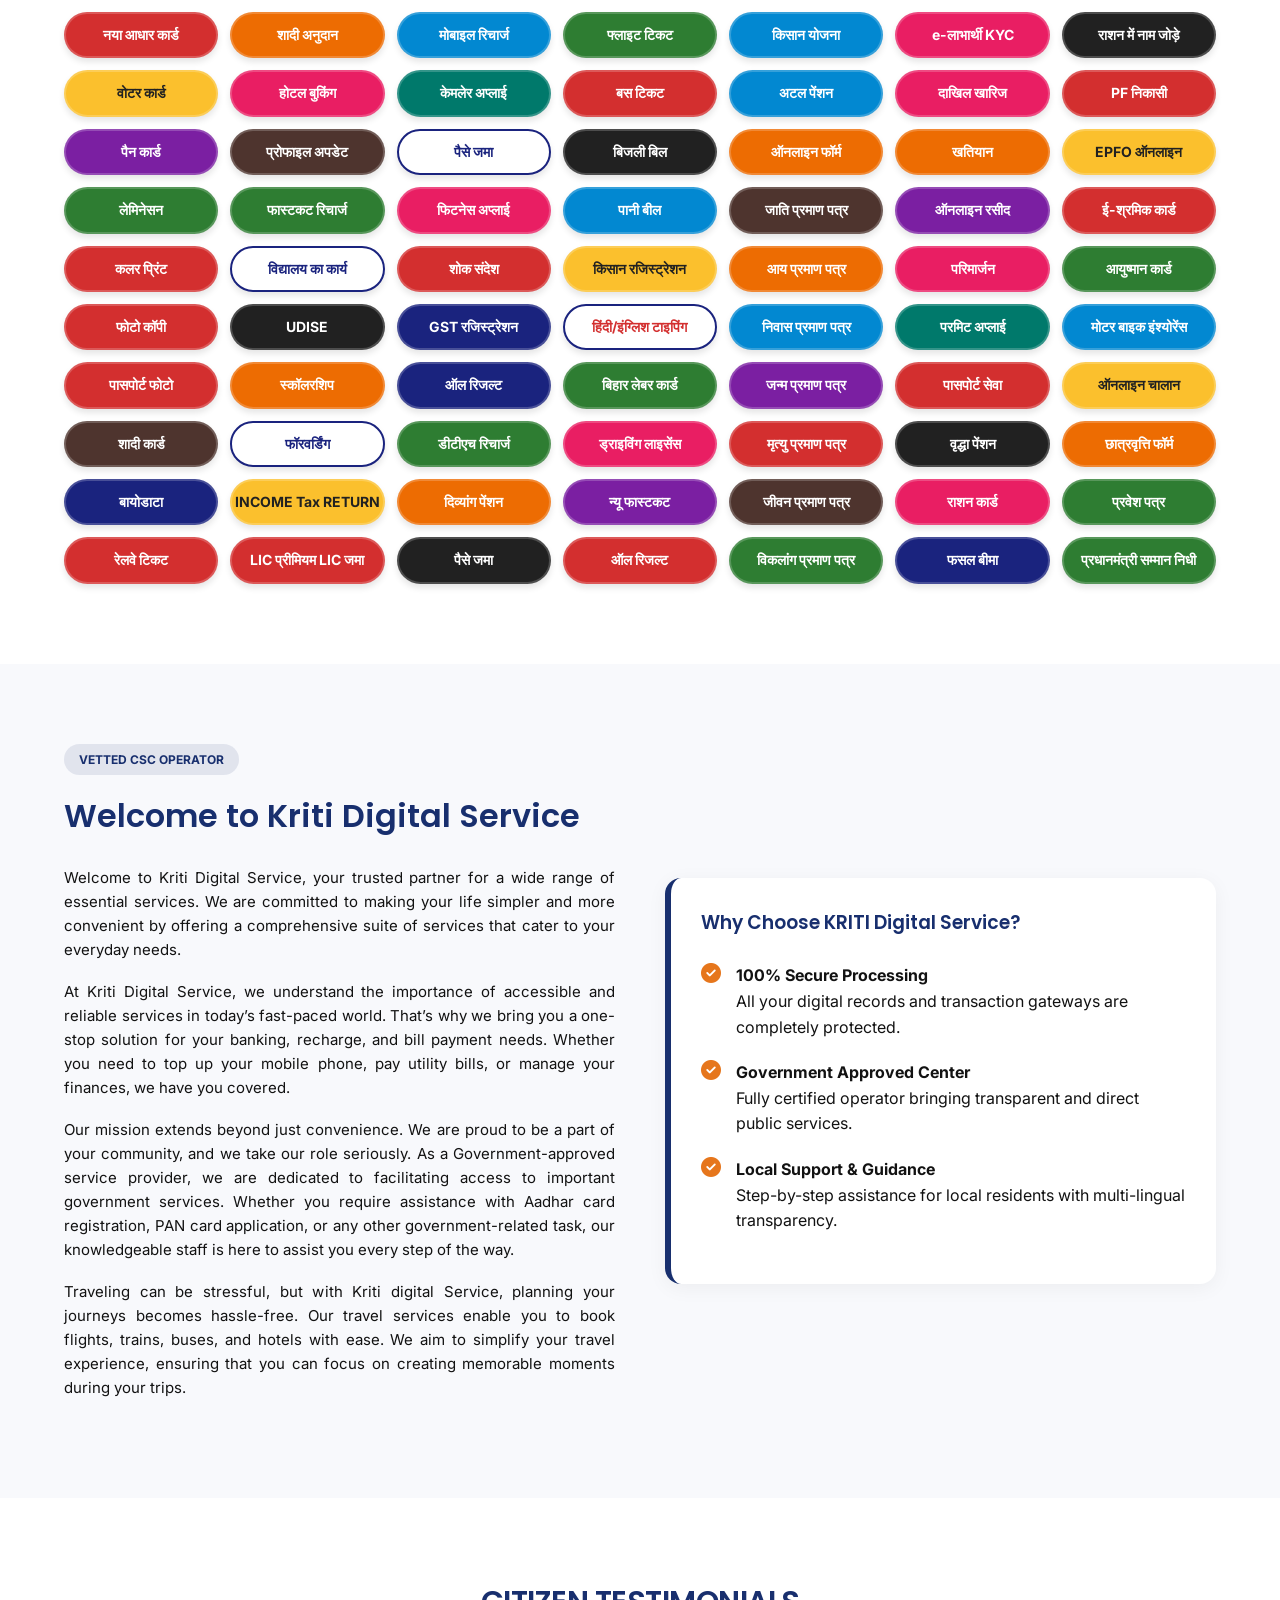
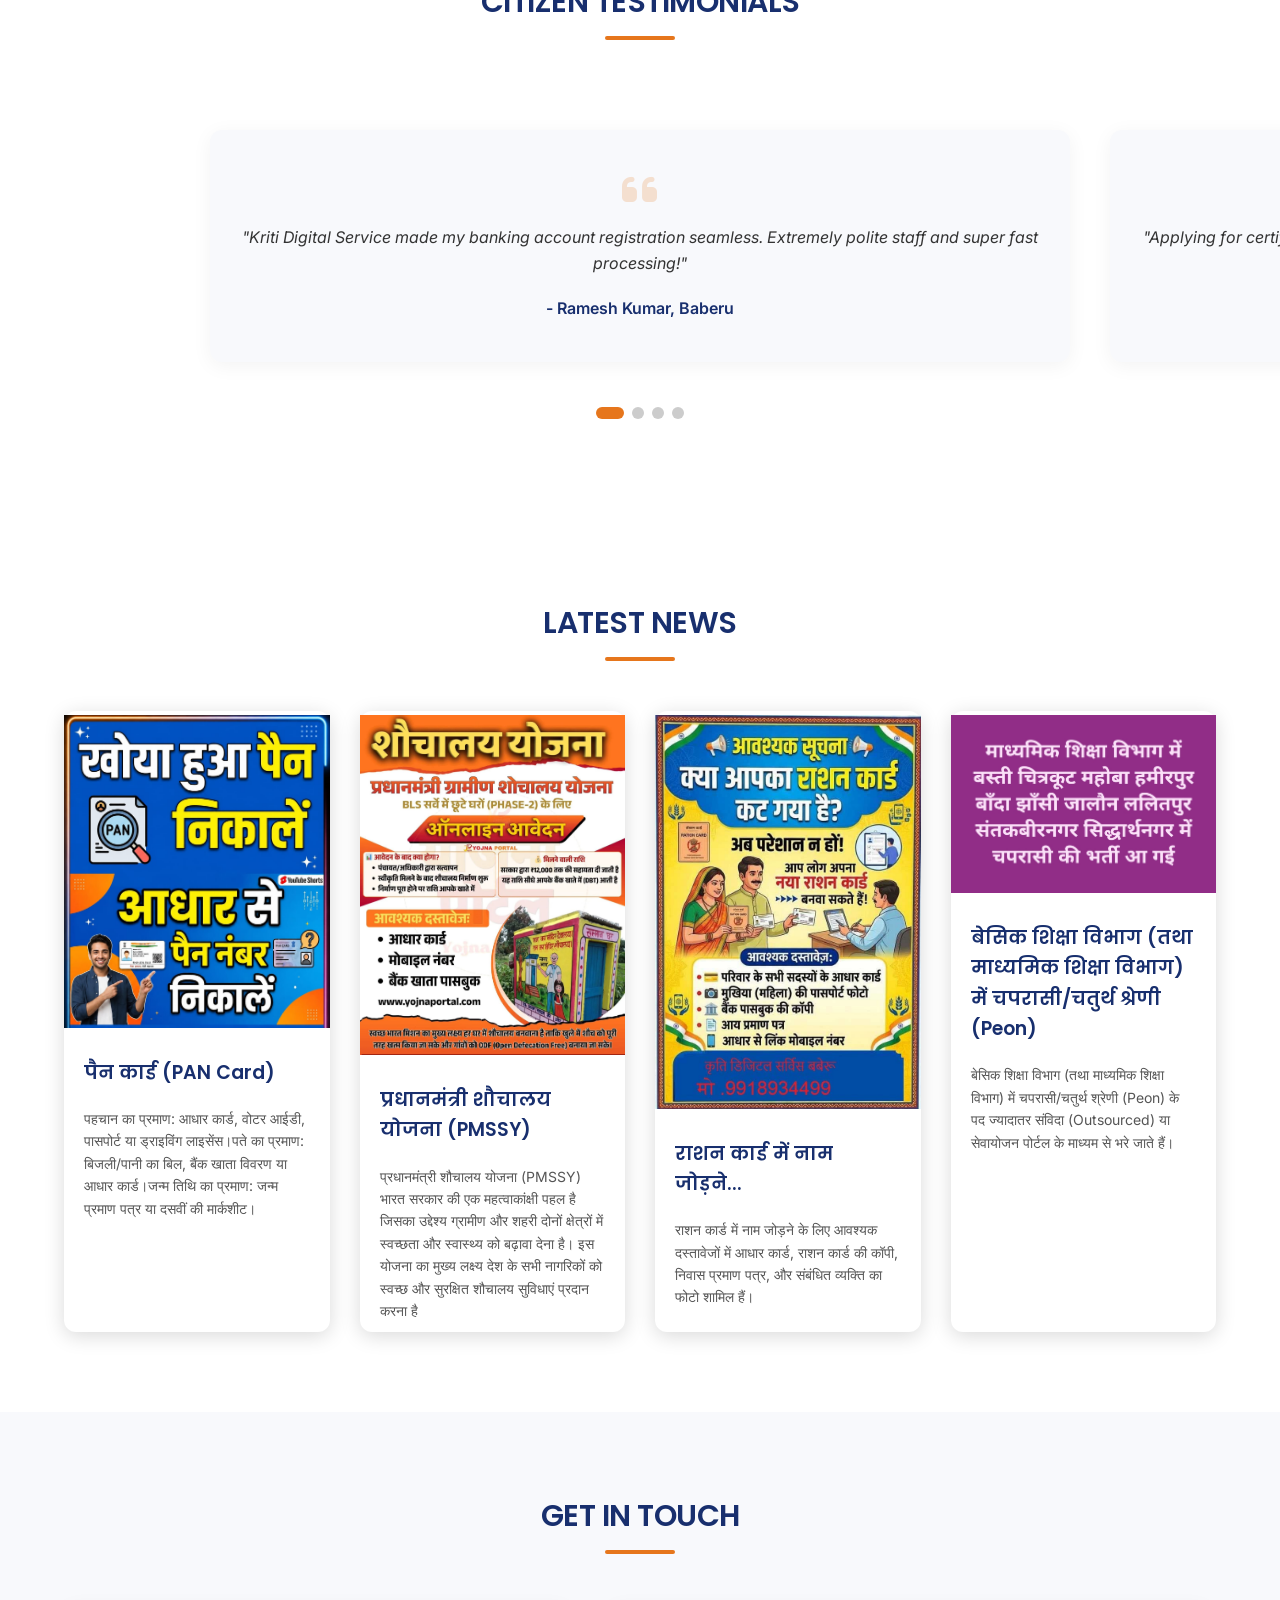
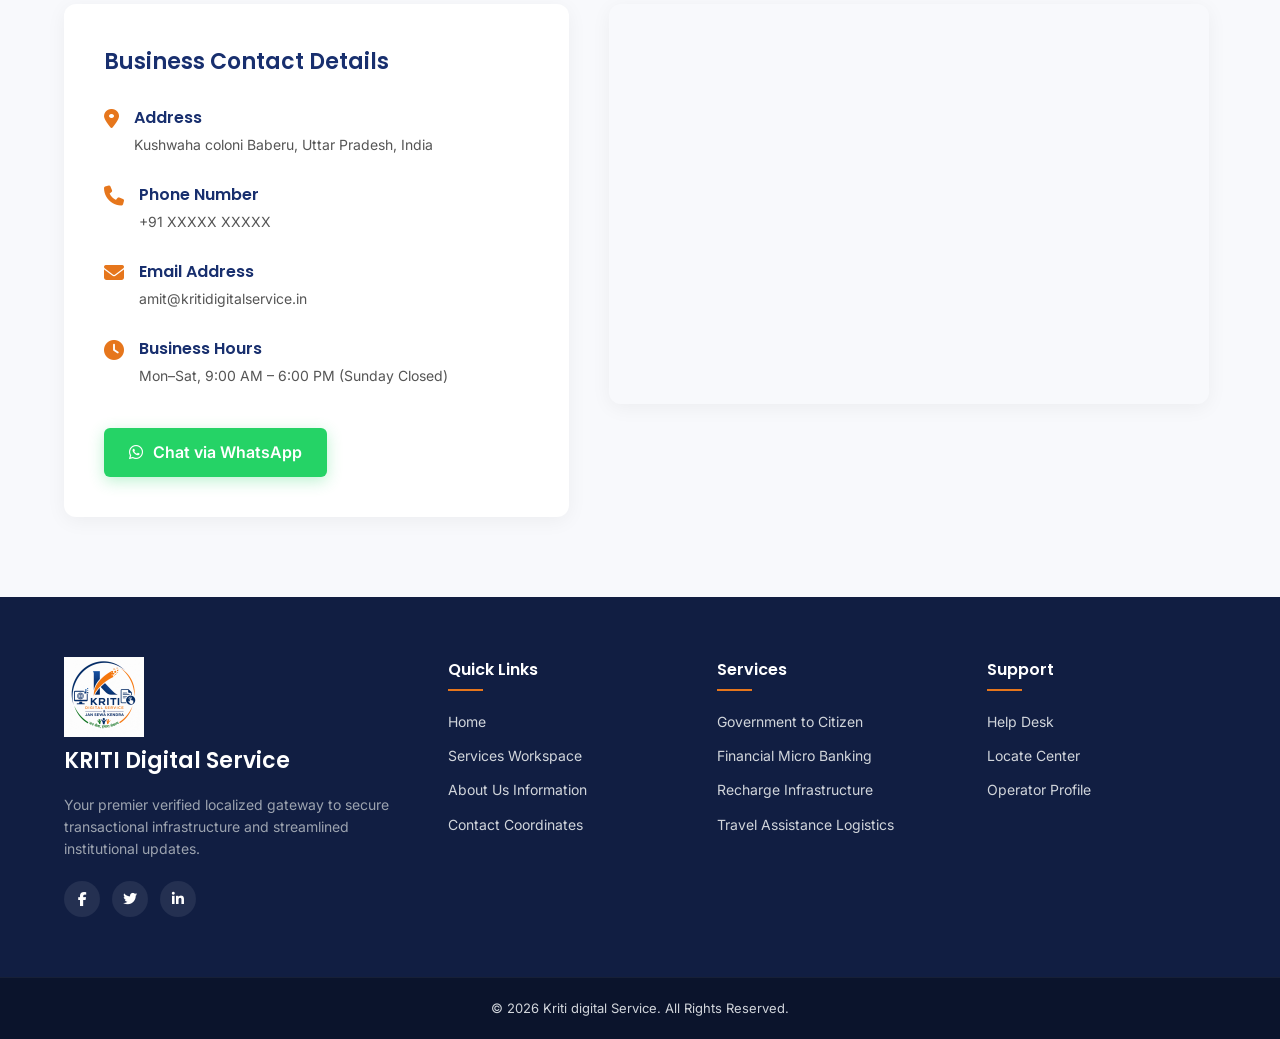
==== commit eba78558: "update menu" ====
--- a/kritidigitalservice/index.html
+++ b/kritidigitalservice/index.html
@@ -15,14 +15,14 @@
 <body>
 
     <!-- Tricolor Government Visual Ribbon Accent -->
-    <div class="gov-flag-strip"></div>
+    <!-- <div class="gov-flag-strip"></div>
     <div class="gov-top-bar">
         <div class="gov-links">
             <span><i class="fa-solid fa-flag"></i> Government of India Initiative</span>
             <span>Kriti Digital Service Network Portal</span>
         </div>
         <div>Language: English | हिंदी</div>
-    </div>
+    </div> -->
 
     <!-- Official Branding Header Workspace -->
     <header class="identity-header">
@@ -33,22 +33,23 @@
                 <h1>KRITI Digital Service</h1>
                 <p>Authorized Common Services Center (CSC)</p>
             </div>
+              <button class="hamburger" id="menuToggle" aria-label="Toggle Menu">
+                <i class="fa-solid fa-bars"></i>
+            </button>
         </div>
         <!-- Right Digital India/CSC emblem representation -->
 
-         <div class="logo-box">
+         <div class="logo-box right-logo">
             <!-- Left Logo requested by User matching exact file name -->
             <img src="./images/Digital-india-black.jpg" alt="digital_india" class="logo-left">
         </div>
+       
     </header>
 
     <!-- Navigation Bar Container Component -->
     <div class="navbar-container">
-        <nav class="navbar">
-            <button class="hamburger" id="menuToggle" aria-label="Toggle Menu">
-                <i class="fa-solid fa-bars"></i>
-            </button>
-            <ul class="nav-menu" id="navMenu">
+        <nav class="navbar" id="navMenu">
+            <ul class="nav-menu" >
                 <li class="nav-item"><a href="index.html">Home</a></li>
                 <li class="nav-item"><a href="index.html#services">Services</a></li>
                 <li class="nav-item"><a href="index.html#about">About Us</a></li>
@@ -63,7 +64,7 @@
         <div class="slider-container">
             <!-- Slide 1: Government to Citizen -->
             <div class="slide active">
-                <div class="slide-image-overlay"></div>
+                <!-- <div class="slide-image-overlay"></div> -->
                 <img src="./images/CSC-Banner1.jpg" alt="Government Services">
                 <!-- <div class="slide-content">
                     <h2>Government to Citizen Services</h2>
@@ -73,7 +74,7 @@
             </div>
             <!-- Slide 2: Financial Services -->
             <div class="slide">
-                <div class="slide-image-overlay"></div>
+                <!-- <div class="slide-image-overlay"></div> -->
                 <img src="./images/CSC-Banner2.jpg" alt="Banking Services">
                 <!-- <div class="slide-content">
                     <h2>Financial & Banking Access</h2>
@@ -83,7 +84,7 @@
             </div>
             <!-- Slide 3: Utilities & Payments -->
             <div class="slide">
-                <div class="slide-image-overlay"></div>
+                <!-- <div class="slide-image-overlay"></div> -->
                 <img src="./images/CSC-Banner3.jpg" alt="Recharges and Bill Payments">
                 <!-- <div class="slide-content">
                     <h2>Instant Utilities & Recharges</h2>
@@ -371,7 +372,7 @@
                 </div>
 
                 <!-- WhatsApp Quick Action Trigger -->
-                <a href="https://wa.me/910000000000" target="_blank" class="btn-whatsapp">
+                <a href="https://wa.me/919918934499?text=Hi Amit" target="_blank" class="btn-whatsapp">
                     <i class="fa-brands fa-whatsapp"></i> Chat via WhatsApp
                 </a>
             </div>
@@ -379,8 +380,7 @@
             <!-- Standard Map Representation Frame Box -->
             <div class="map-placeholder fade-in-up">
                 <!-- Fallback to a pristine geographic coordinates framework matching specified Baberu zone -->
-                <iframe src="https://www.google.com/maps/embed?pb=!1m18!1m12!1m3!1d14341.229188094676!2d80.543594!3d25.544837!2m3!1f0!2f0!3f0!3m2!1i1024!2i768!4f13.1!3m3!1m2!1s0x399c7504db6c4e73%3A0x6b4ef8d77c4be4bd!2sBaberu%2C%20Uttar%20Pradesh!5e0!3m2!1sen!2sin!4v1700000000000!5m2!1sen!2sin" allowfullscreen="" loading="lazy" referrerpolicy="no-referrer-when-downgrade"></iframe>
-            </div>
+                <div class="mapouter"><div class="gmap_canvas"><iframe class="gmap_iframe" frameborder="0" scrolling="no" marginheight="0" marginwidth="0" src="https://maps.google.com/maps?width=600&amp;height=500&amp;hl=en&amp;q=25.544768590880942, 80.69819407771348&amp;t=&amp;z=15&amp;ie=UTF8&amp;iwloc=B&amp;output=embed"></iframe><a href="https://embed-googlemap.com">embed google map</a></div><style>.mapouter{position:relative;text-align:right;width:600px;height:500px;}.gmap_canvas {overflow:hidden;background:none!important;width:600px;height:500px;}.gmap_iframe {width:600px!important;height:500px!important;}</style></div>
         </div>
     </section>
 
--- a/kritidigitalservice/style.css
+++ b/kritidigitalservice/style.css
@@ -74,6 +74,9 @@
      justify-content: space-between;
      align-items: center;
      background: var(--white);
+     position: sticky;
+     top: 0;
+     z-index: 1001;
  }
 
  .logo-box {
@@ -109,7 +112,7 @@
  /* --- STICKY NAVIGATION BAR --- */
  .navbar-container {
      position: sticky;
-     top: 0;
+     top: 110px;
      z-index: 1000;
      background: var(--primary-color);
      box-shadow: 0 4px 10px rgba(0, 0, 0, 0.1);
@@ -166,16 +169,15 @@
      cursor: pointer;
      background: none;
      border: none;
-     color: var(--white);
-     font-size: 24px;
+     color: var(--primary-color);
+     font-size: 32px;
      padding: 15px 0;
  }
 
  /* --- HERO SLIDER SECTION --- */
  .hero-section {
      position: relative;
-     height: 520px;
-     background: #eef2f7;
+     height: 65vh;
      overflow: hidden;
  }
 
@@ -204,12 +206,12 @@
  }
 
  .slide-image-overlay {
-     display: none;
+     /* display: none;
      position: absolute;
      top: 0;
      left: 0;
      width: 100%;
-     height: 100%;
+     height: 100%; */
      /* background: linear-gradient(90deg, rgba(255, 255, 255, 0.95) 40%, rgba(255, 255, 255, 0.2) 100%); */
      /* z-index: 1; */
  }
@@ -220,7 +222,7 @@
      top: 0;
      width: 100%;
      height: 65vh;
-     object-fit: cover;
+     object-fit: contain;
      z-index: 0;
  }
 
@@ -312,7 +314,7 @@
  }
 
  .section-title h2 {
-     font-size: 32px;
+     font-size: 30px;
      margin-bottom: 10px;
      text-transform: uppercase;
      letter-spacing: -0.5px;
@@ -584,8 +586,8 @@
      border-radius: 12px;
      overflow: hidden;
      box-shadow: var(--shadow-soft);
-     min-height: 350px;
-     background: #e0e0e0;
+     height: 400px;
+     width: 600px;
      position: relative;
  }
 
@@ -778,11 +780,15 @@
     .news-grid{
          grid-template-columns: repeat(1, minmax(250px, 1fr));
     }
-
+    .hero-section {
+        height: 15vh;   
+    }
+    .slide img {
+         height: 15vh;
+     }
      .gov-top-bar {
          display: none;
      }
-
      .identity-header {
          flex-direction: column;
          gap: 15px;
@@ -795,20 +801,49 @@
 
      /* Hide secondary logo on tiny mobile devices */
 
+     .gov-top-bar , .gov-flag-strip, .right-logo{
+        display: none !important;
+     }
      .hamburger {
          display: block;
      }
 
-     .nav-menu {
+     .header-title-text p{
+        display: none;
+     }
+     /* .navbar-container{
+        top: 110px;
+     } */
+
+    .identity-header{
+        position: sticky;
+        top: 0;
+        width: 100%;
+        z-index: 1001;   
+    }
+     .navbar {
          display: none;
          flex-direction: column;
          width: 100%;
          background: var(--primary-color);
          border-top: 1px solid rgba(255, 255, 255, 0.1);
      }
-
-     .nav-menu.open {
+     .navbar.open {
          display: flex;
+         position: absolute;
+         top: 0;
+         left: 0;
+         z-index: 1001;
+         transition: 0ms.3s ease-in-out;
+     }
+
+     
+     .nav-menu{
+        display: flex; 
+        flex-direction: column;
+         width: 100%;
+         background: var(--primary-color);
+         border-top: 1px solid rgba(255, 255, 255, 0.1);
      }
 
      .nav-item a {
@@ -818,9 +853,12 @@
 
      .slide img {
          width: 100%;
-         opacity: 0.25;
-     }
-
+         opacity: 0.9;
+     }
+.slider-btn{
+    width: 28px;
+    height: 28px;
+}
      .slide-image-overlay {
          /* background: linear-gradient(180deg, rgba(255, 255, 255, 0.9) 0%, rgba(255, 255, 255, 0.95) 100%); */
      }
@@ -835,69 +873,3 @@
          grid-template-columns: 1fr;
      }
  }
-
- /* GOVT RIBBON & HEADER */
-        .gov-flag-strip { height: 4px; width: 100%; background: linear-gradient(to right, #FF9933 33%, #FFFFFF 33%, #FFFFFF 66%, #138808 66%); }
-        .gov-top-bar { background: #f1f1f1; font-size: 12px; padding: 5px 5%; display: flex; justify-content: space-between; align-items: center; border-bottom: 1px solid #e0e0e0; font-weight: 500; }
-        .identity-header { padding: 15px 5%; display: flex; justify-content: space-between; align-items: center; background: var(--white); }
-        .logo-box { display: flex; align-items: center; gap: 15px; }
-        .logo-left { height: 80px; width: auto; object-fit: contain; }
-        .logo-right { height: 65px; width: auto; }
-        .header-title-text h1 { font-size: 24px; text-transform: uppercase; line-height: 1;}
-        .header-title-text p { font-size: 13px; color: var(--secondary-color); font-weight: 600; }
-
-        /* NAVBAR */
-        .navbar-container { position: sticky; top: 0; z-index: 1000; background: var(--primary-color); }
-        .navbar { display: flex; padding: 0 5%; max-width: 1400px; margin: 0 auto; }
-        .nav-menu { display: flex; list-style: none; }
-        .nav-item a { display: block; padding: 18px 25px; color: var(--white); font-weight: 500; font-size: 15px; transition: var(--transition-smooth); }
-        .nav-item a:hover { background: rgba(255,255,255,0.05); color: var(--secondary-color); }
-
-        /* INNER SERVICE BANNER */
-        .service-banner {
-            position: relative;
-            height: 300px;
-            background-size: cover;
-            background-position: center;
-            display: flex;
-            align-items: center;
-            padding: 0 5%;
-        }
-        .banner-overlay {
-            position: absolute;
-            top: 0; left: 0; width: 100%; height: 100%;
-            background: linear-gradient(90deg, rgba(24, 47, 110, 0.95) 30%, rgba(24, 47, 110, 0.4) 100%);
-            z-index: 1;
-        }
-        .banner-content { position: relative; z-index: 2; color: var(--white); max-width: 800px; }
-        .banner-content h2 { color: var(--white); font-size: 38px; margin-bottom: 10px; }
-        .breadcrumb { font-size: 14px; color: rgba(255,255,255,0.7); }
-        .breadcrumb a { color: var(--secondary-color); font-weight: 600; }
-
-        /* MAIN CONTENT STRUCTURE */
-        .main-container { padding: 60px 5%; max-width: 1200px; margin: 0 auto; display: grid; grid-template-columns: 2fr 1fr; gap: 50px; }
-        .service-details-box { background: var(--white); }
-        .about-service-text { font-size: 16px; color: #333; line-height: 1.8; margin-bottom: 40px; text-align: justify; }
-        
-        /* BULLET POINTS SYSTEM */
-        .points-heading { font-size: 24px; margin-bottom: 20px; border-left: 4px solid var(--secondary-color); padding-left: 12px; }
-        .bullets-list { list-style: none; }
-        .bullets-list li { position: relative; padding-left: 35px; margin-bottom: 18px; font-size: 15px; color: #222; }
-        .bullets-list li i { position: absolute; left: 0; top: 4px; color: var(--secondary-color); font-size: 18px; }
-
-        /* SIDEBAR ACTION CARD */
-        .sidebar-card { background: var(--bg-light); padding: 30px; border-radius: 12px; box-shadow: var(--shadow-soft); height: fit-content; border-top: 4px solid var(--primary-color); }
-        .sidebar-card h3 { font-size: 20px; margin-bottom: 15px; }
-        .sidebar-card p { font-size: 14px; color: #555; margin-bottom: 20px; }
-        .btn-action { display: block; text-align: center; background: var(--secondary-color); color: var(--white); padding: 12px; border-radius: 6px; font-weight: 600; transition: var(--transition-smooth); }
-        .btn-action:hover { background: #cc6310; transform: translateY(-2px); }
-
-        /* FOOTER */
-        footer { background: #111e42; color: #d1d5db; padding: 20px 5%; text-align: center; font-size: 14px; margin-top: 60px; }
-
-        @media (max-width: 768px) {
-            .main-container { grid-template-columns: 1fr; }
-            .banner-content h2 { font-size: 28px; }
-            .identity-header { flex-direction: column; text-align: center; }
-            .logo-right { display: none; }
-        }
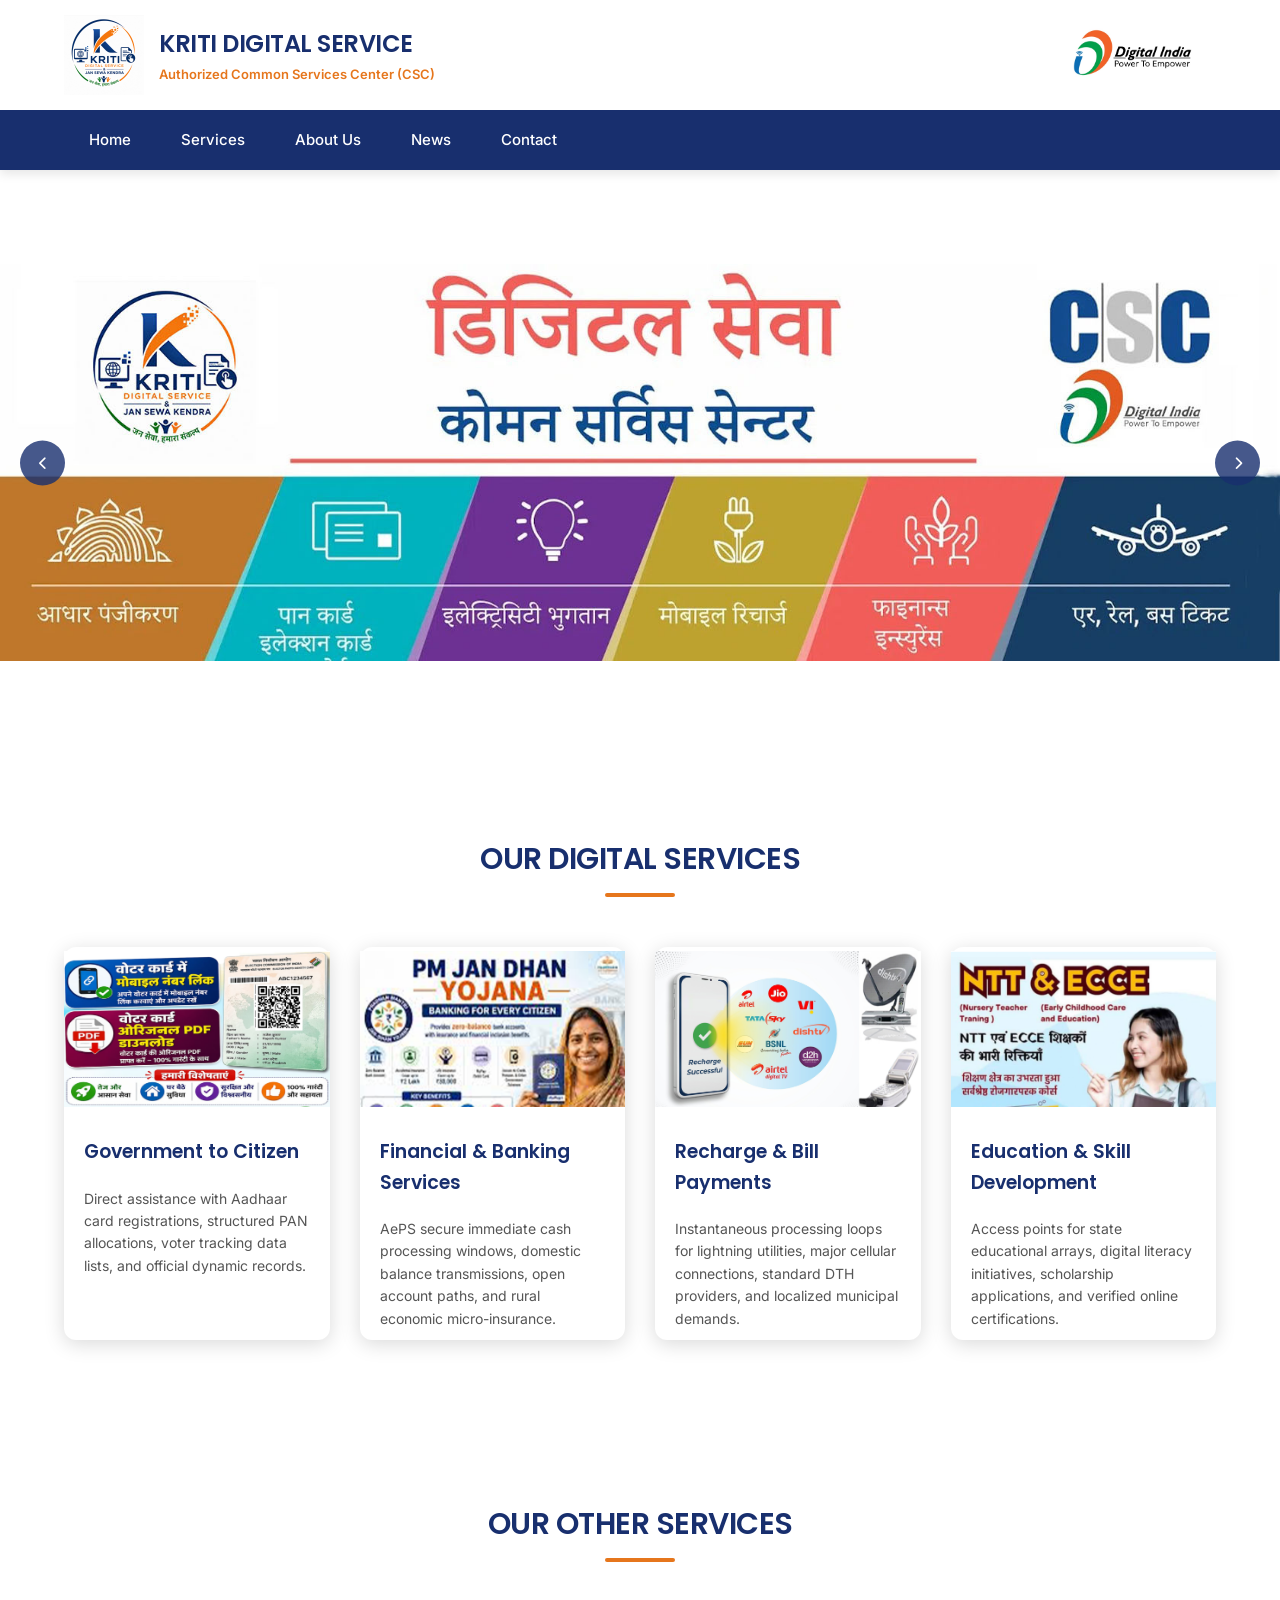
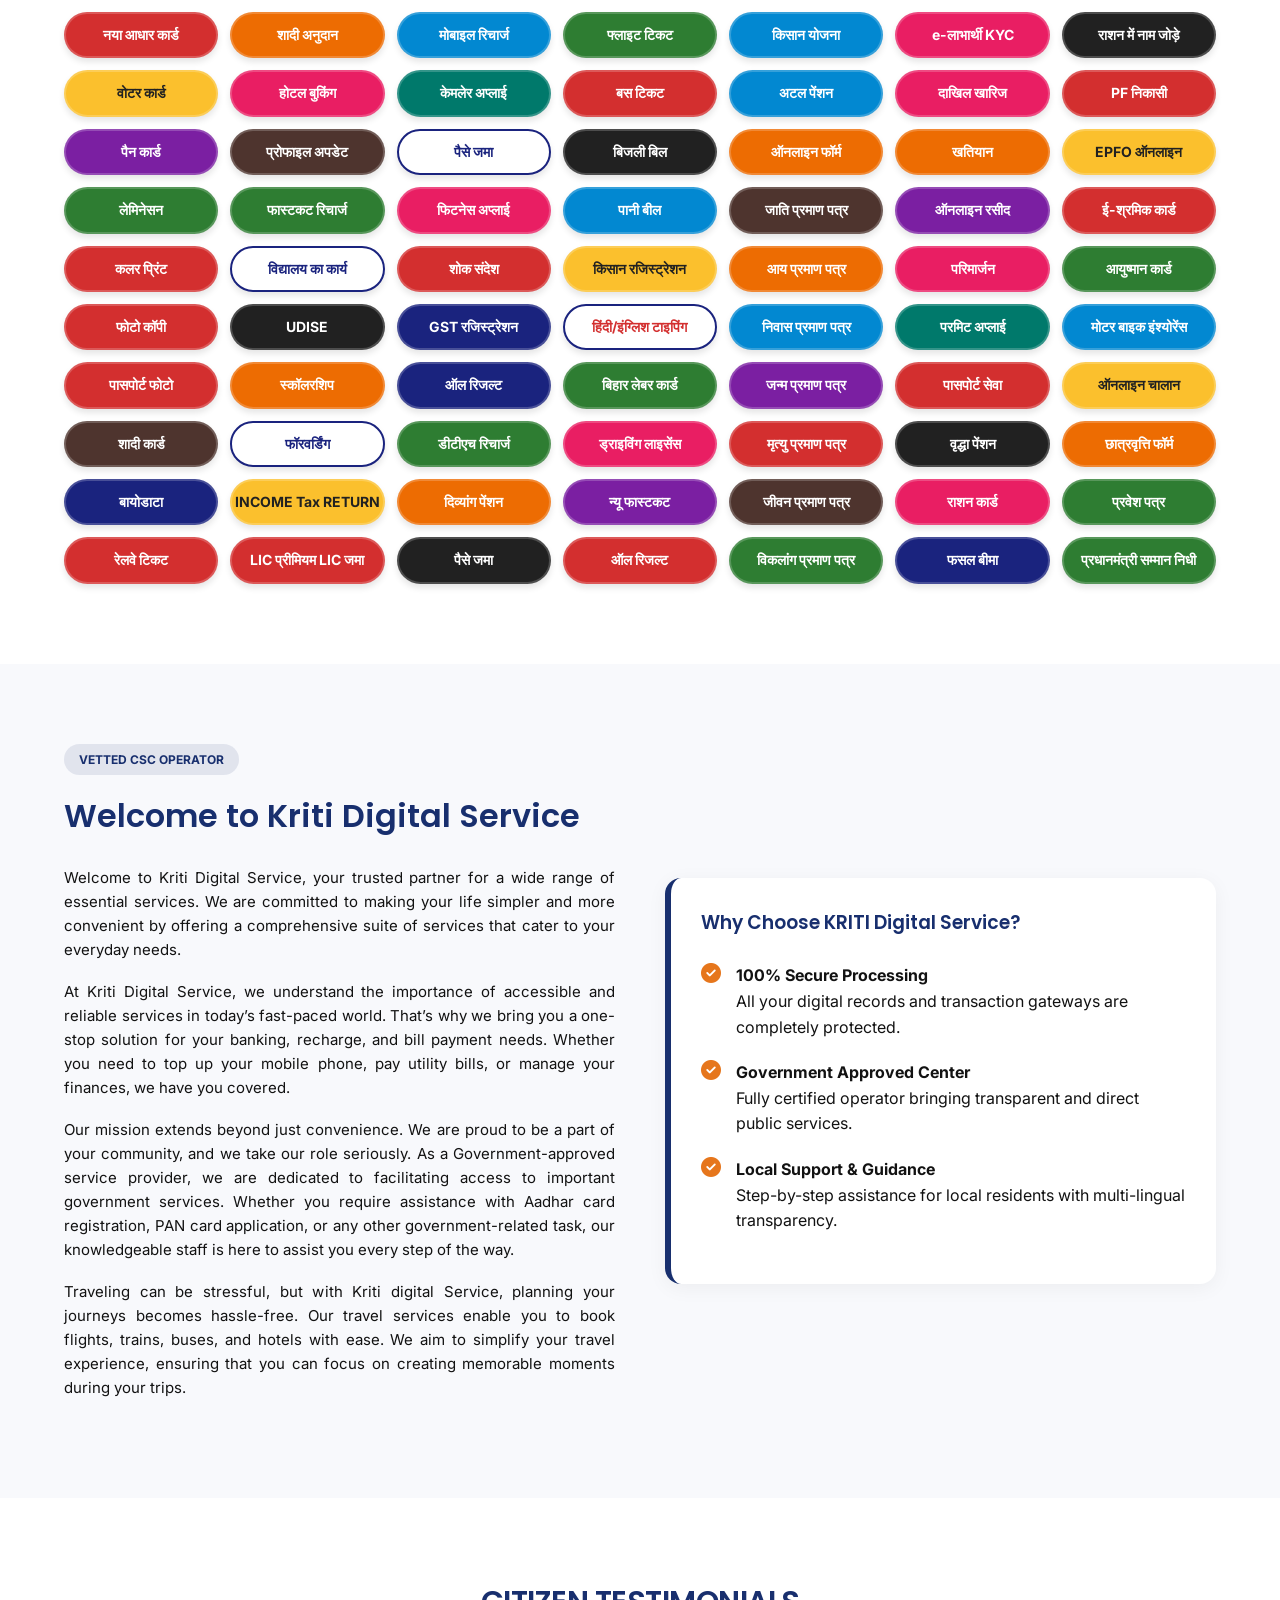
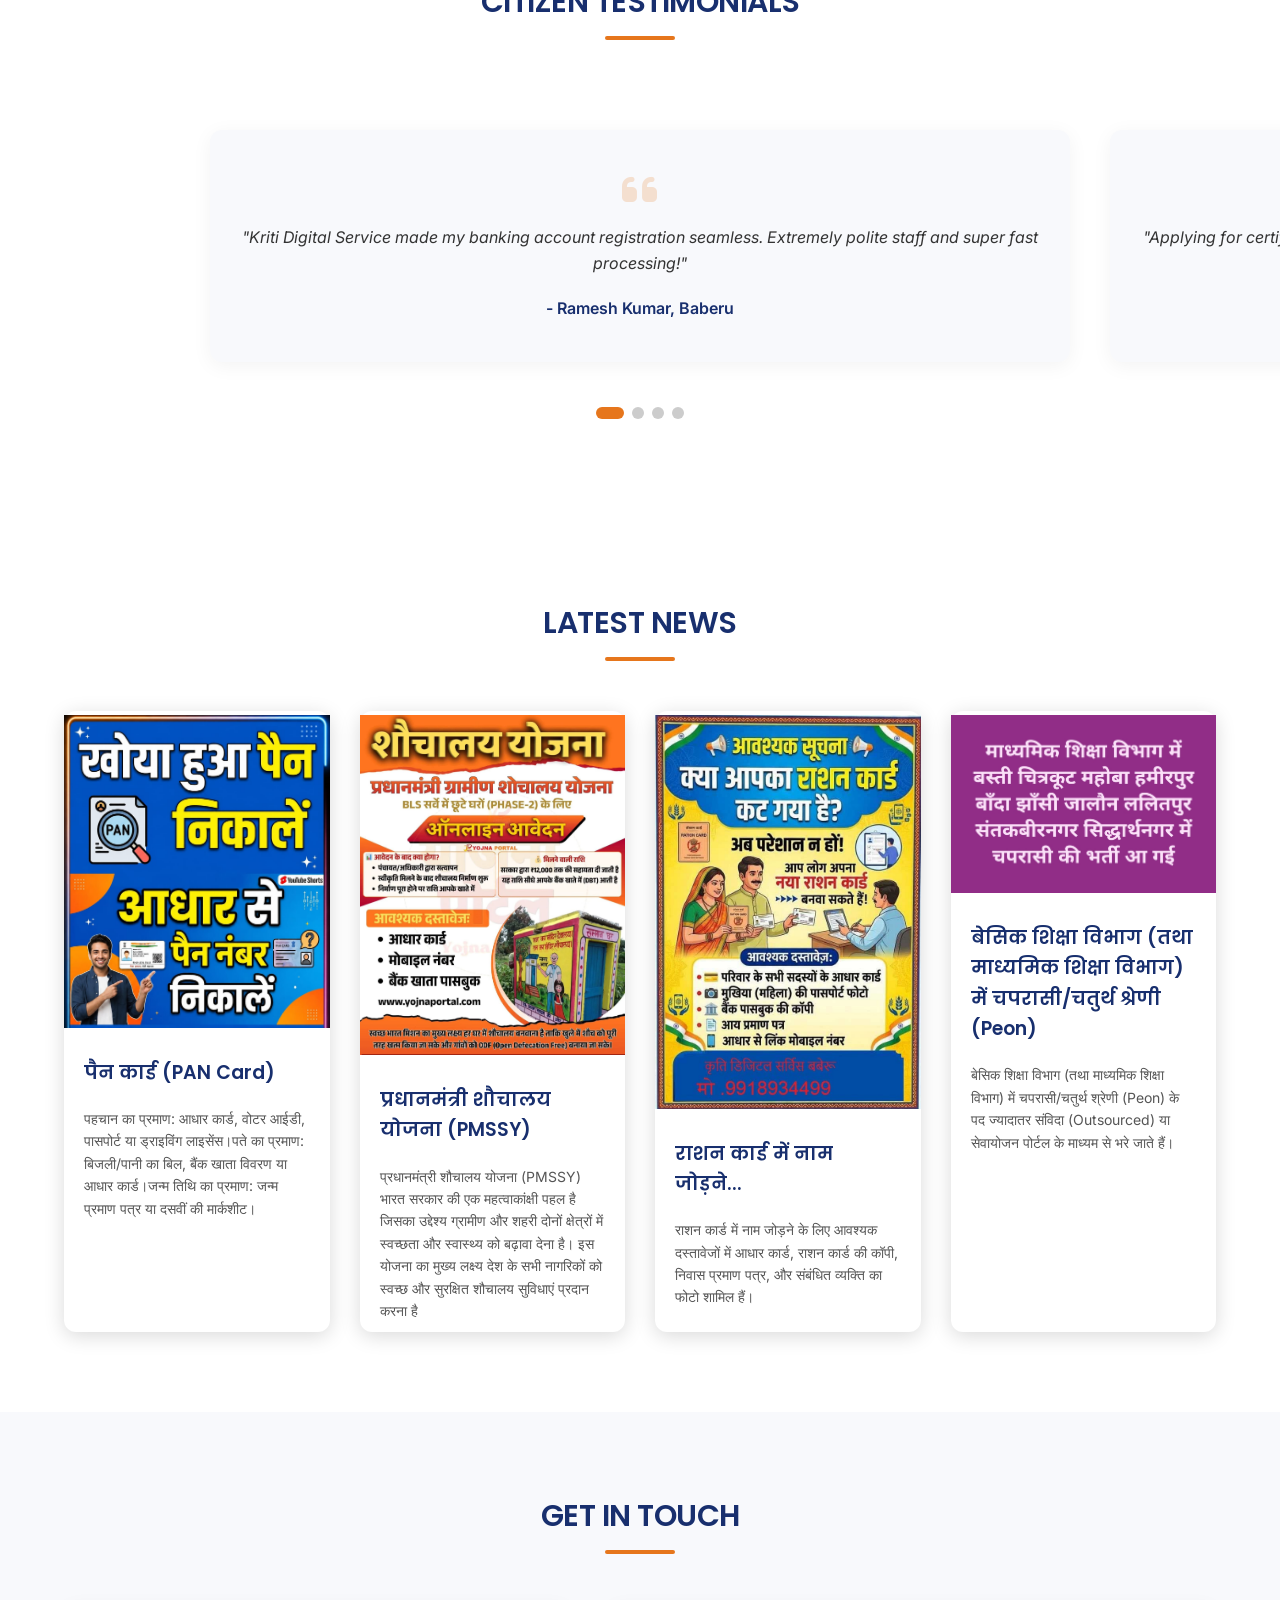
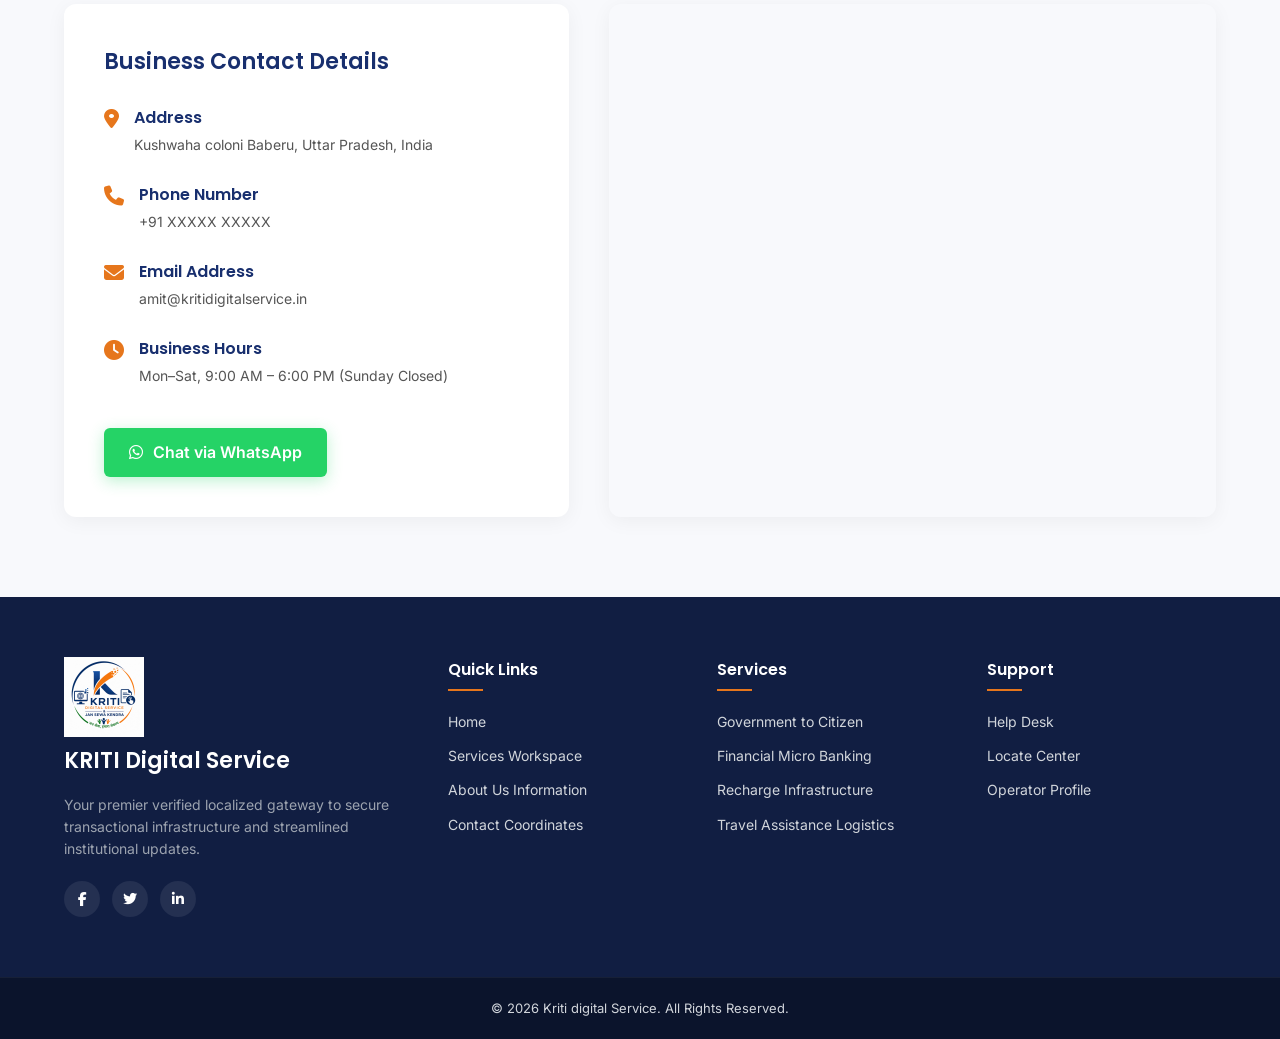
==== commit c8a7f1f3: "map issue fixed" ====
--- a/kritidigitalservice/index.html
+++ b/kritidigitalservice/index.html
@@ -379,9 +379,9 @@
             
             <!-- Standard Map Representation Frame Box -->
             <div class="map-placeholder fade-in-up">
-                <!-- Fallback to a pristine geographic coordinates framework matching specified Baberu zone -->
-                <div class="mapouter"><div class="gmap_canvas"><iframe class="gmap_iframe" frameborder="0" scrolling="no" marginheight="0" marginwidth="0" src="https://maps.google.com/maps?width=600&amp;height=500&amp;hl=en&amp;q=25.544768590880942, 80.69819407771348&amp;t=&amp;z=15&amp;ie=UTF8&amp;iwloc=B&amp;output=embed"></iframe><a href="https://embed-googlemap.com">embed google map</a></div><style>.mapouter{position:relative;text-align:right;width:600px;height:500px;}.gmap_canvas {overflow:hidden;background:none!important;width:600px;height:500px;}.gmap_iframe {width:600px!important;height:500px!important;}</style></div>
-        </div>
+                    <iframe class="gmap_iframe" frameborder="0" scrolling="no" marginheight="0" marginwidth="0" src="https://maps.google.com/maps?width=400&amp;height=300&amp;hl=en&amp;q=25.544768590880942, 80.69819407771348&amp;t=&amp;z=14&amp;ie=UTF8&amp;iwloc=B&amp;output=embed">
+                     </iframe>
+            </div>
     </section>
 
     <!-- Structural Standard Footer Element -->
--- a/kritidigitalservice/style.css
+++ b/kritidigitalservice/style.css
@@ -586,8 +586,6 @@
      border-radius: 12px;
      overflow: hidden;
      box-shadow: var(--shadow-soft);
-     height: 400px;
-     width: 600px;
      position: relative;
  }
 
